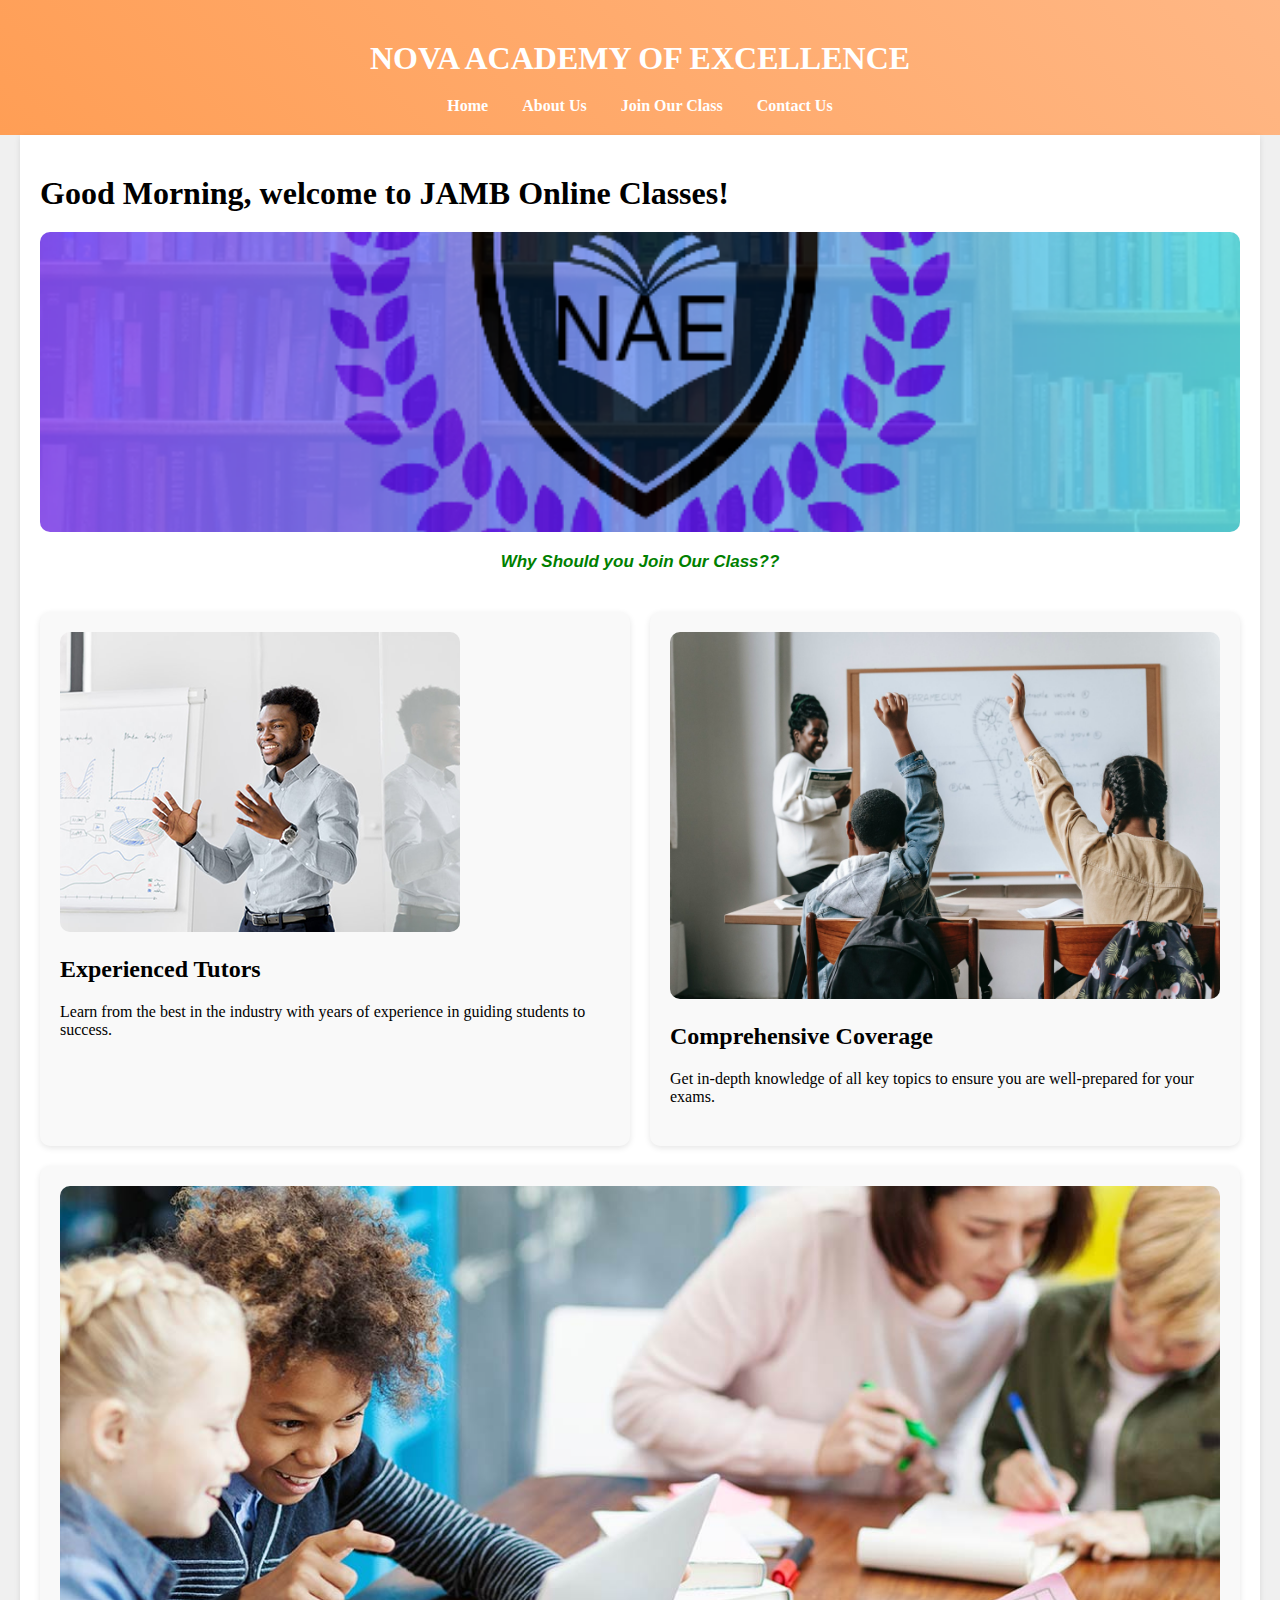
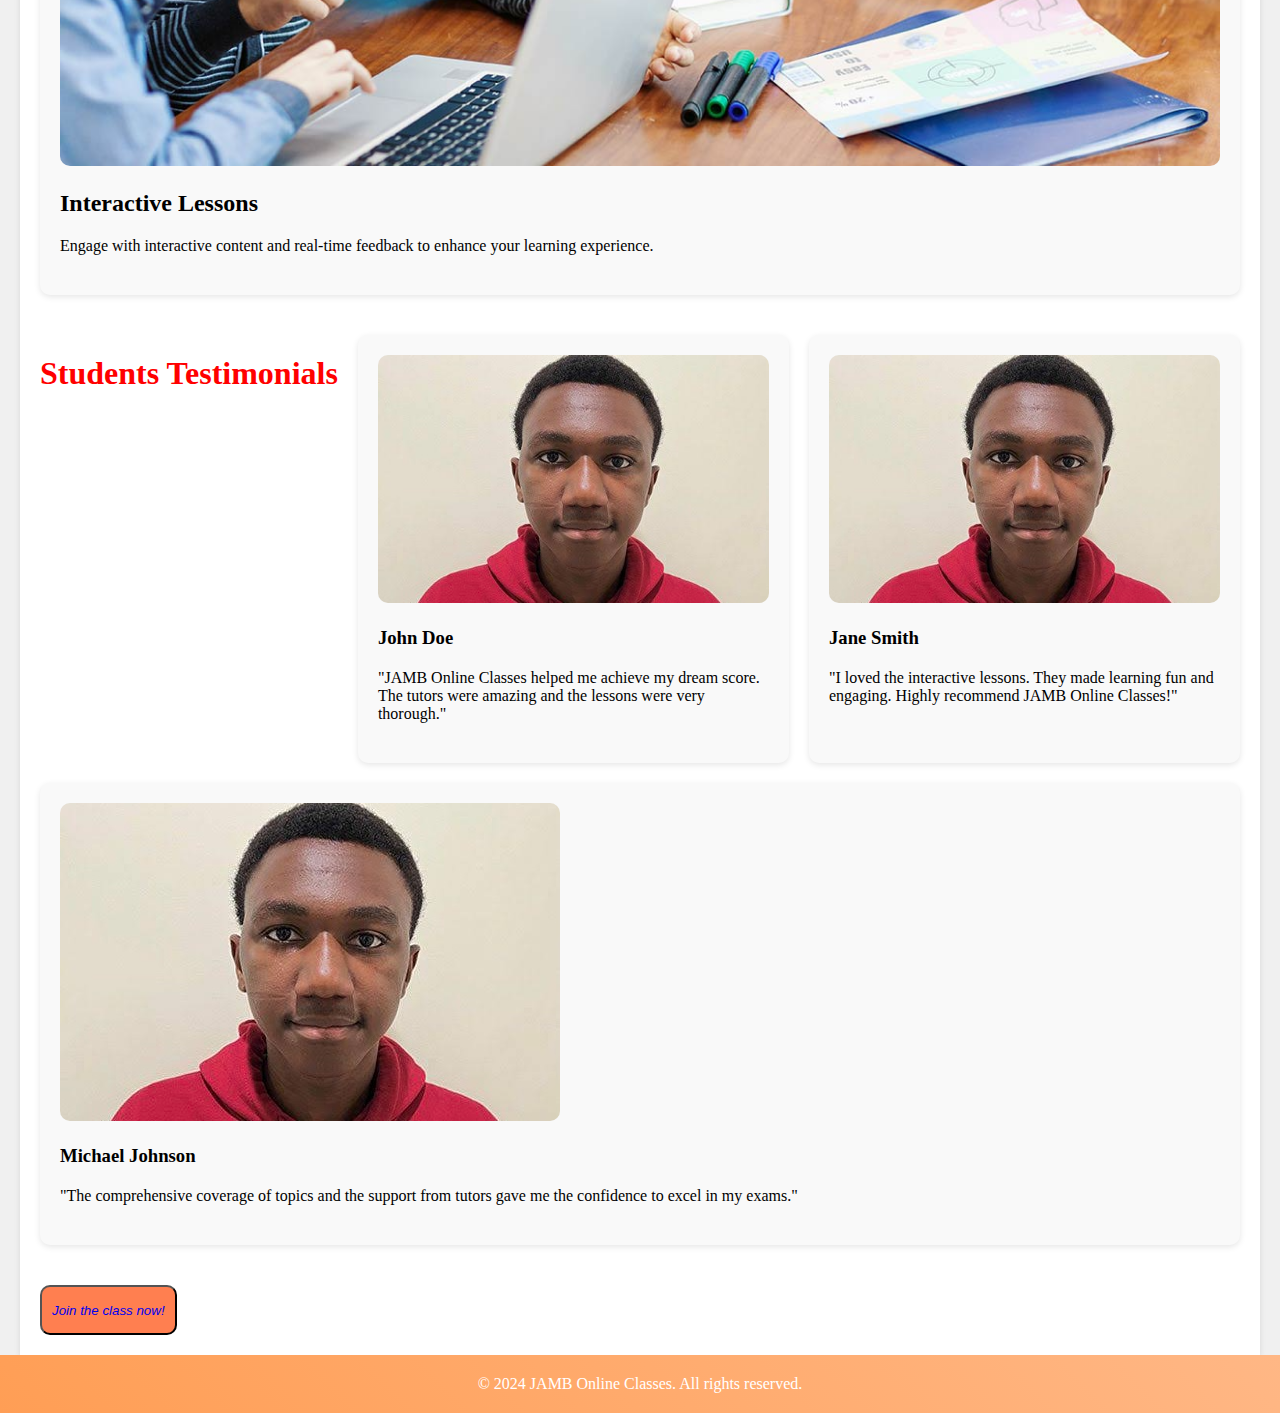
==== index.html @ ec89e591 "Update index.html" ====
<!DOCTYPE html>
<html lang="en">
<head>
    <meta charset="UTF-8">
    <meta name="viewport" content="width=device-width, initial-scale=1.0">
    <title>JAMB Online Classes - Home</title>
    <style>
        /* Base Styles */
        body {
            font-family: Cambria, Cochin, Georgia, Times, 'Times New Roman', serif;
            background-color: #f0f0f0;
            margin: 0;
            padding: 0;
        }
        header, footer {
            background: linear-gradient(45deg, #ff9e55, #ffb785);
            color: #fff;
            text-align: center;
            padding: 20px 0;
        }
        nav a {
            margin: 0 15px;
            color: #fff;
            text-decoration: none;
            font-weight: bold;
        }
        main {
            max-width: 1200px;
            margin: 0 auto;
            padding: 20px;
            background-color: #fff;
            box-shadow: 0 2px 6px rgba(0, 0, 0, 0.1);
        }
        h1, h2, h3, p {
            margin: 20px 0;
        }
        .banner {
            background: url('img.png') no-repeat center center/cover;
            height: 300px;
            border-radius: 10px;
        }
        .features, .testimonial {
            display: flex;
            flex-wrap: wrap;
            gap: 20px;
            margin: 40px 0;
        }
        .feature, .testimonial-item {
            flex: 1 1 calc(33% - 40px);
            background-color: #f9f9f9;
            padding: 20px;
            border-radius: 10px;
            box-shadow: 0 2px 6px rgba(0, 0, 0, 0.1);
        }
        .feature img, .testimonial-item img {
            max-width: 100%;
            border-radius: 10px;
        }
        footer p {
            margin: 0;
        }
        @media (max-width: 768px) {
            .features, .testimonial {
                flex-direction: column;
            }
            .feature, .testimonial-item {
                flex: 1 1 100%;
            }
        }
        .join{
 background-color: coral;
 padding : 10px ;
 height : 50px;
 border-radius : 10px ;
} 
     .join a{
 text-decoration: none;
 font-style: italic;
} 
.join:hover{
 background-color: green
} 
    </style>
</head>
<body>
    <header>
        <h1>NOVA ACADEMY OF EXCELLENCE</h1>
        <nav>
            <a href="index.html">Home</a>
            <a href="about-us.html">About Us</a>
            <a href="register.html">Join Our Class</a>
            <a href="Contact_us.html">Contact Us</a>
        </nav>
    </header>

    <main>
        <h1 id="greetingMessage"></h1>
        <section class="banner"></section>
        <h1 style="color: green; font-family: Arial; font-size: 17px; font-style: italic; text-align: center;">Why Should you Join Our Class??</h1> 
        <section class="features">
            <div class="feature">
                <img src="feature1.jpg" alt="Experienced Tutors">
                <h2>Experienced Tutors</h2>
                <p>Learn from the best in the industry with years of experience in guiding students to success.</p>
            </div>
            <div class="feature">
                <img src="feature2.jpg" alt="Comprehensive Coverage">
                <h2>Comprehensive Coverage</h2>
                <p>Get in-depth knowledge of all key topics to ensure you are well-prepared for your exams.</p>
            </div>
            <div class="feature">
                <img src="feature3.jpg" alt="Interactive Lessons">
                <h2>Interactive Lessons</h2>
                <p>Engage with interactive content and real-time feedback to enhance your learning experience.</p>
            </div>
        </section>

        <section class="testimonial">
            <h1 style="color: red; text-align: center;">Students Testimonials</h1>
            <div class="testimonial-item">
                <img src="student1.jpg" alt="Student Testimonial">
                <h3>John Doe</h3>
                <p>"JAMB Online Classes helped me achieve my dream score. The tutors were amazing and the lessons were very thorough."</p>
            </div>
            <div class="testimonial-item">
                <img src="student2.jpg" alt="Student Testimonial">
                <h3>Jane Smith</h3>
                <p>"I loved the interactive lessons. They made learning fun and engaging. Highly recommend JAMB Online Classes!"</p>
            </div>
            <div class="testimonial-item">
                <img src="student3.jpg" alt="Student Testimonial">
                <h3>Michael Johnson</h3>
                <p>"The comprehensive coverage of topics and the support from tutors gave me the confidence to excel in my exams."</p>
            </div>
        </section>
        <button class="join"><a href="register.html">Join the class now!</a></button>
    </main>

    <footer>
        <p>© 2024 JAMB Online Classes. All rights reserved.</p>
    </footer>

    <script>
        function updateGreeting() {
            const now = new Date();
            const hours = now.getHours();
            const greetingMessage = document.getElementById('greetingMessage');
            
            if (hours < 12) {
                greetingMessage.textContent = 'Good Morning, welcome to JAMB Online Classes!';
            } else if (hours < 18) {
                greetingMessage.textContent = 'Good Afternoon, welcome to JAMB Online Classes!';
            } else {
                greetingMessage.textContent = 'Good Evening, welcome to JAMB Online Classes!';
            }

            // Change color every 2.5 seconds
            const colors = ['red', 'blue', 'green', 'purple', 'orange', 'cyan', 'yellow'];
            let colorIndex = 0;
            setInterval(() => {
                greetingMessage.style.color = colors[colorIndex];
                colorIndex = (colorIndex + 1) % colors.length;
            }, 2500);
        }
        
        document.addEventListener('DOMContentLoaded', updateGreeting);
    </script>
</body>
</html>
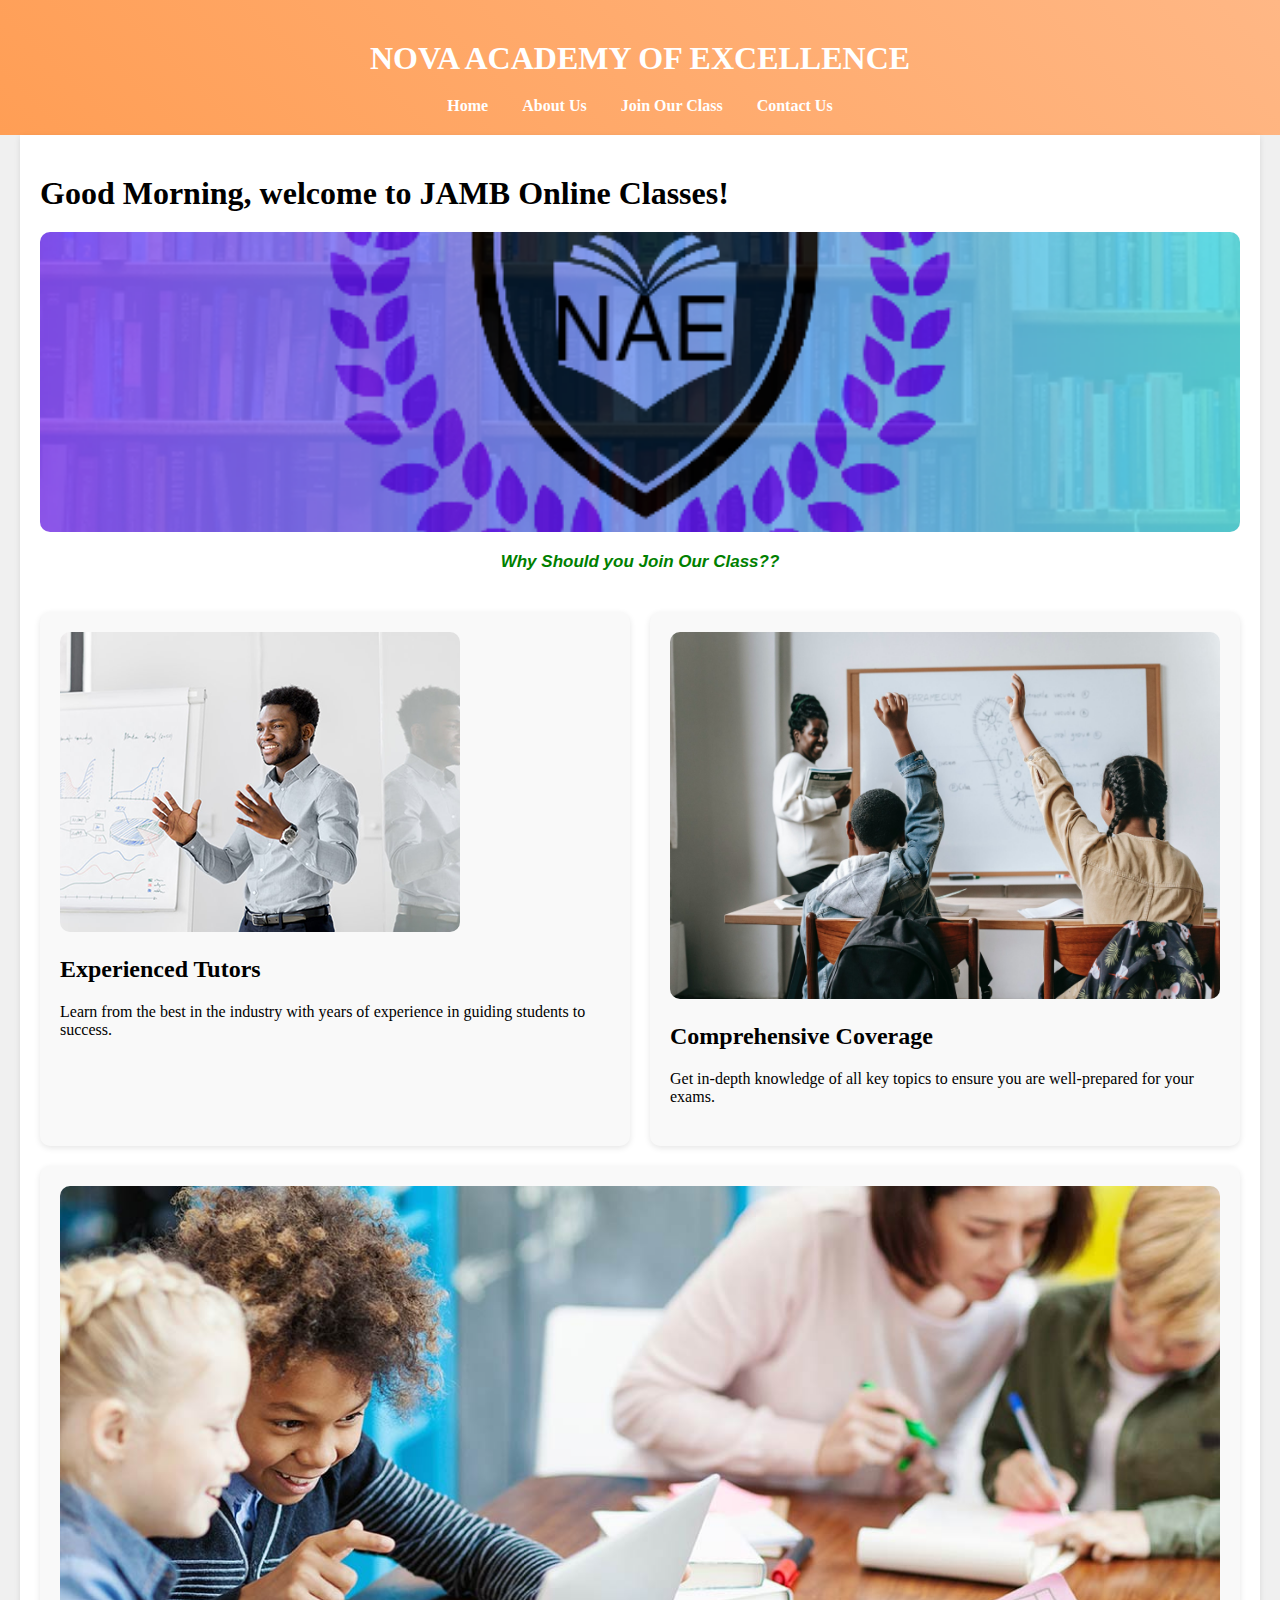
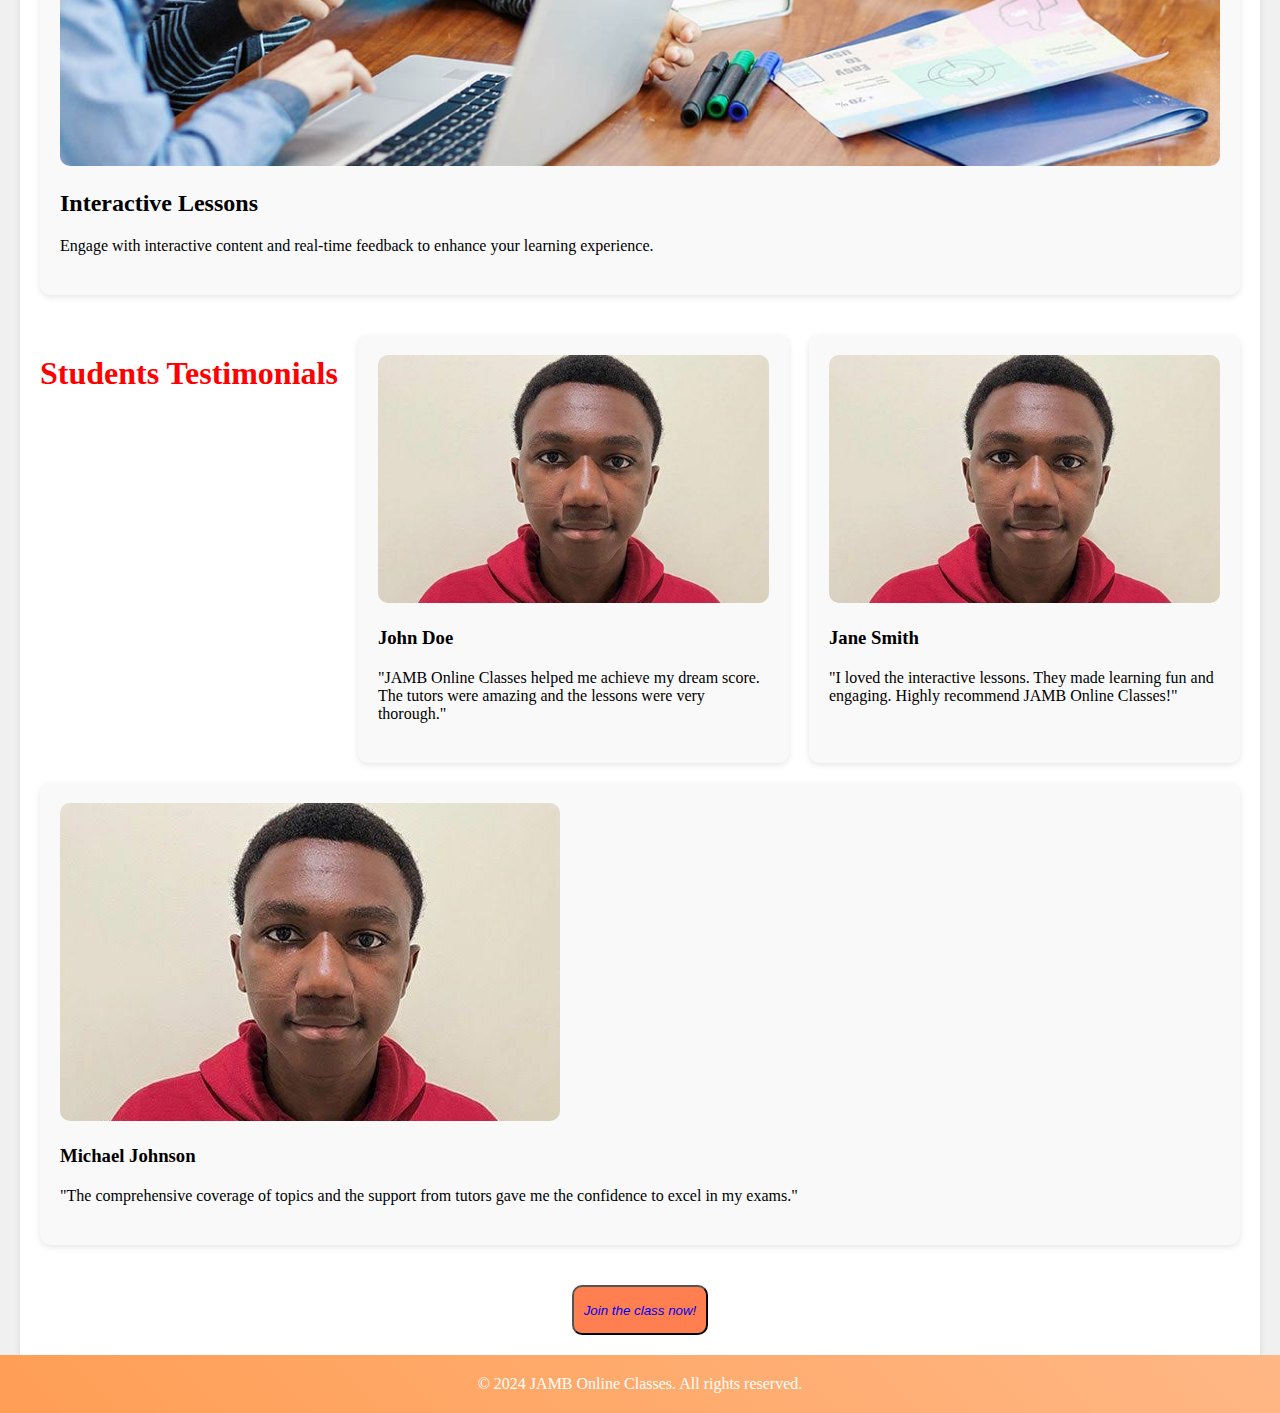
==== commit 9c639e2f: "Update index.html" ====
--- a/index.html
+++ b/index.html
@@ -67,6 +67,11 @@
                 flex: 1 1 100%;
             }
         }
+       .join-d{
+           display: flex;
+           justify-content: center ;
+           align-items: center;
+       }
         .join{
  background-color: coral;
  padding : 10px ;
@@ -77,7 +82,7 @@
  text-decoration: none;
  font-style: italic;
 } 
-.join:hover{
+     .join:hover{
  background-color: green
 } 
     </style>
@@ -133,7 +138,8 @@
                 <p>"The comprehensive coverage of topics and the support from tutors gave me the confidence to excel in my exams."</p>
             </div>
         </section>
-        <button class="join"><a href="register.html">Join the class now!</a></button>
+        <div class="join-d">
+        <button class="join"><a href="register.html">Join the class now!</a></button></div>
     </main>
 
     <footer>
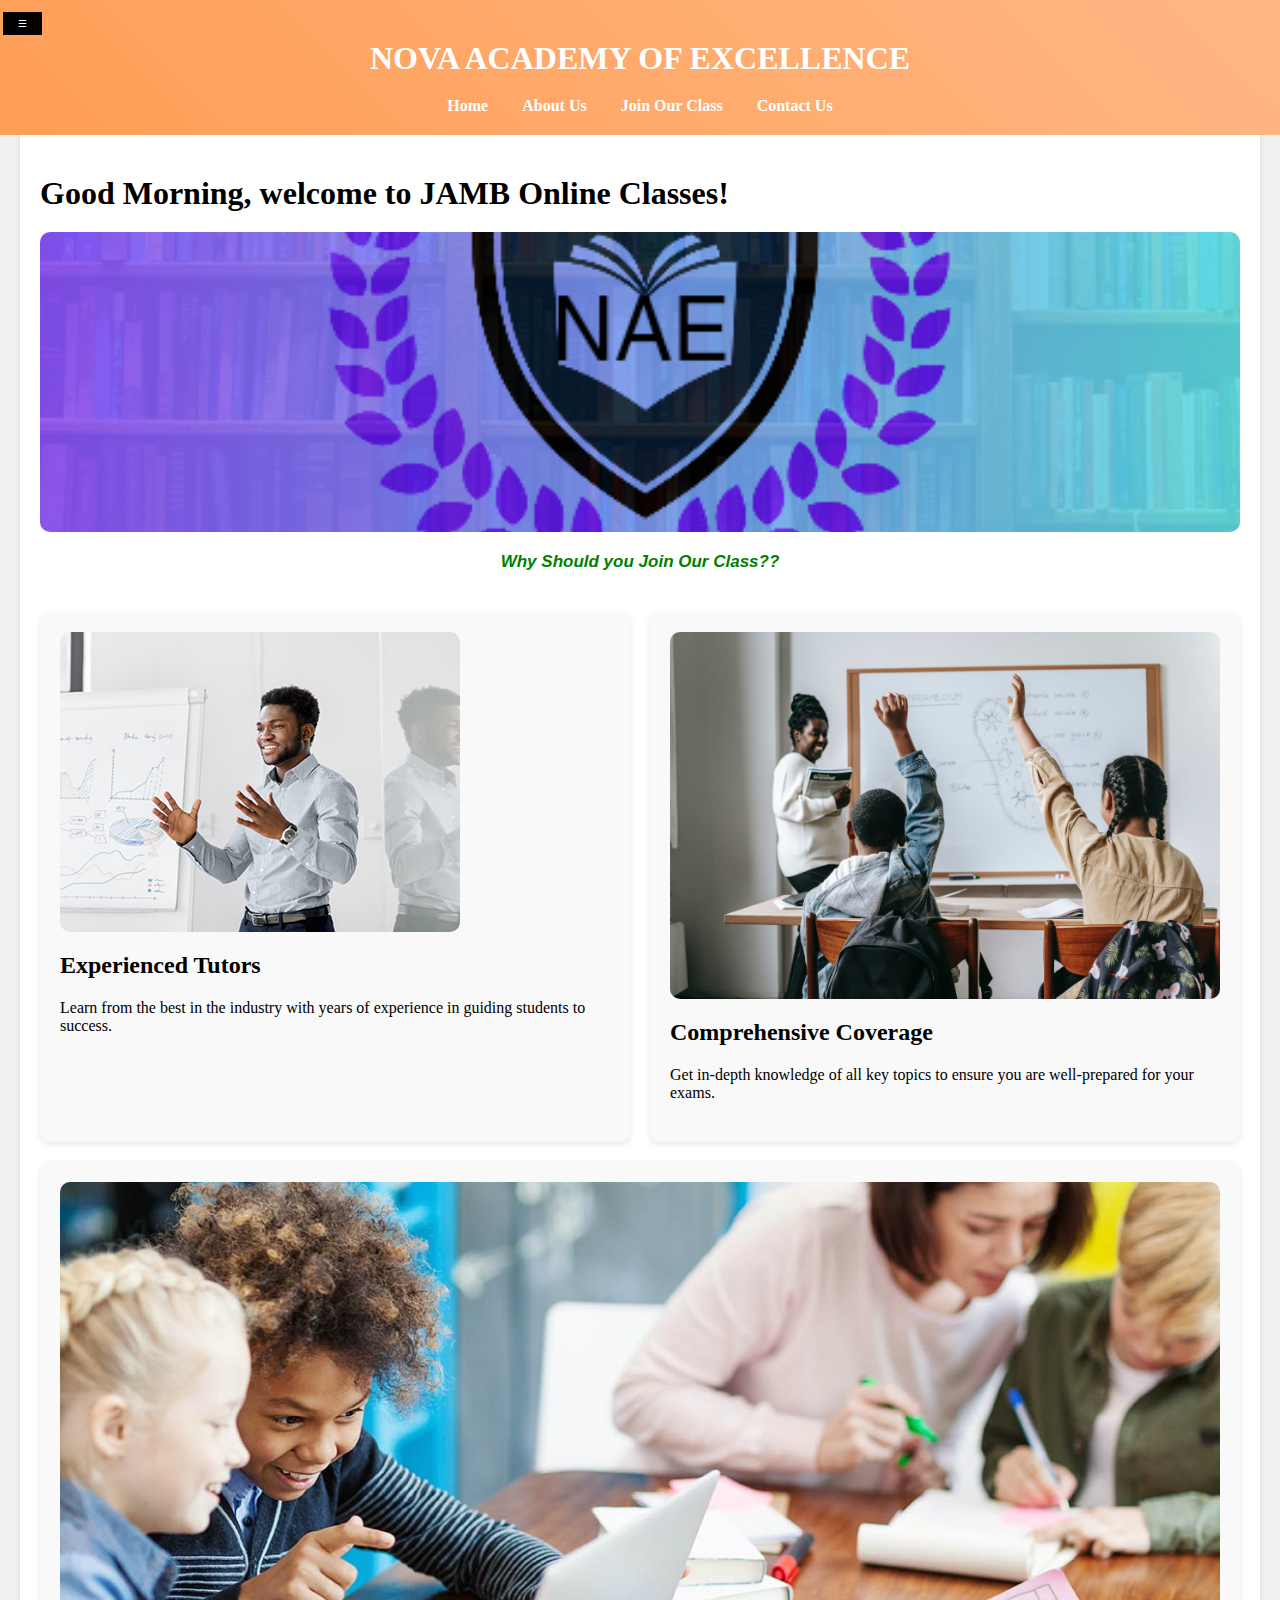
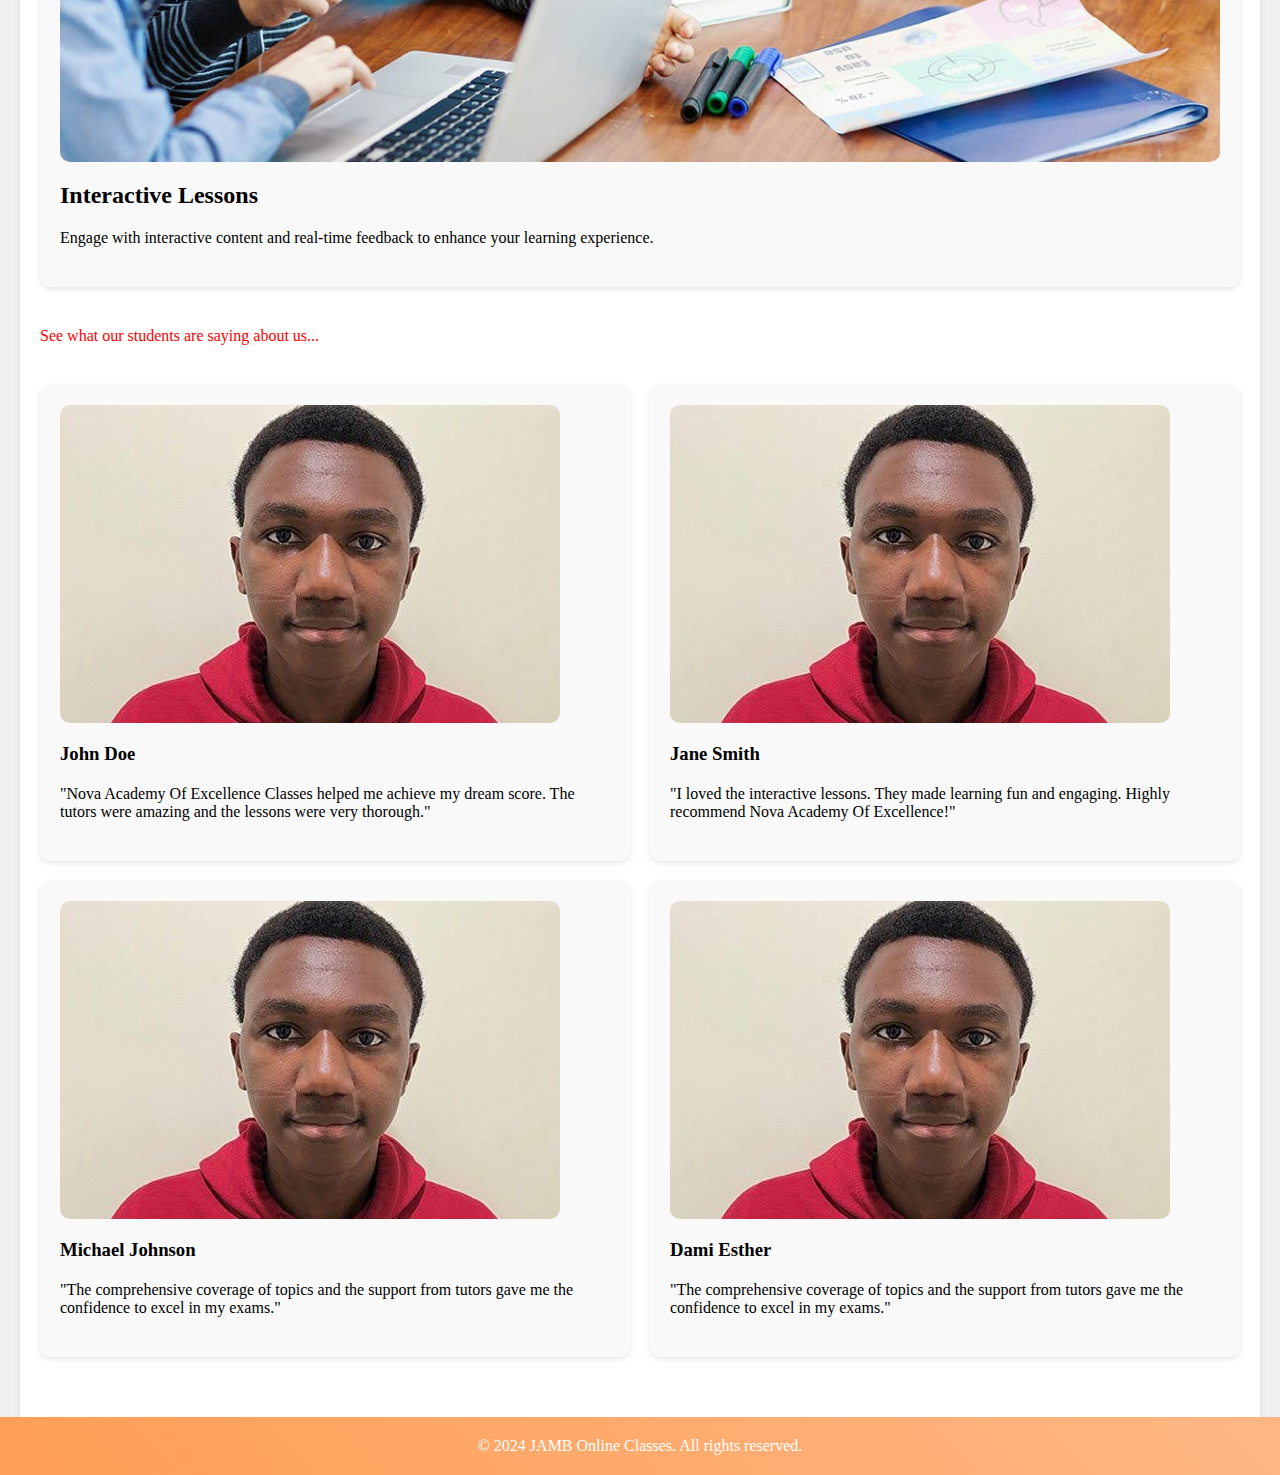
==== commit 7ad56ab9: "Update index.html" ====
--- a/index.html
+++ b/index.html
@@ -1,175 +1,261 @@
 <!DOCTYPE html>
 <html lang="en">
+
 <head>
-    <meta charset="UTF-8">
-    <meta name="viewport" content="width=device-width, initial-scale=1.0">
-    <title>JAMB Online Classes - Home</title>
-    <style>
-        /* Base Styles */
-        body {
-            font-family: Cambria, Cochin, Georgia, Times, 'Times New Roman', serif;
-            background-color: #f0f0f0;
-            margin: 0;
-            padding: 0;
-        }
-        header, footer {
-            background: linear-gradient(45deg, #ff9e55, #ffb785);
-            color: #fff;
-            text-align: center;
-            padding: 20px 0;
-        }
-        nav a {
-            margin: 0 15px;
-            color: #fff;
-            text-decoration: none;
-            font-weight: bold;
-        }
-        main {
-            max-width: 1200px;
-            margin: 0 auto;
-            padding: 20px;
-            background-color: #fff;
-            box-shadow: 0 2px 6px rgba(0, 0, 0, 0.1);
-        }
-        h1, h2, h3, p {
-            margin: 20px 0;
-        }
-        .banner {
-            background: url('img.png') no-repeat center center/cover;
-            height: 300px;
-            border-radius: 10px;
-        }
-        .features, .testimonial {
-            display: flex;
-            flex-wrap: wrap;
-            gap: 20px;
-            margin: 40px 0;
-        }
-        .feature, .testimonial-item {
-            flex: 1 1 calc(33% - 40px);
-            background-color: #f9f9f9;
-            padding: 20px;
-            border-radius: 10px;
-            box-shadow: 0 2px 6px rgba(0, 0, 0, 0.1);
-        }
-        .feature img, .testimonial-item img {
-            max-width: 100%;
-            border-radius: 10px;
-        }
-        footer p {
-            margin: 0;
-        }
-        @media (max-width: 768px) {
-            .features, .testimonial {
-                flex-direction: column;
-            }
-            .feature, .testimonial-item {
-                flex: 1 1 100%;
-            }
-        }
-       .join-d{
-           display: flex;
-           justify-content: center ;
-           align-items: center;
-       }
-        .join{
- background-color: coral;
- padding : 10px ;
- height : 50px;
- border-radius : 10px ;
-} 
-     .join a{
- text-decoration: none;
- font-style: italic;
-} 
-     .join:hover{
- background-color: green
-} 
-    </style>
+	<meta charset="UTF-8">
+	<meta name="viewport" content="width=device-width, initial-scale=1.0">
+	<title>JAMB Online Classes - Home</title>
+	<style>
+		/* Base Styles */
+		body {
+			font-family: Cambria, Cochin, Georgia, Times, 'Times New Roman', serif;
+			background-color: #f0f0f0;
+			margin: 0;
+			padding: 0;
+			overflow-x: hidden;
+			/* Prevent horizontal scroll */
+		}
+
+		header,
+		footer {
+			background: linear-gradient(45deg, #ff9e55, #ffb785);
+			color: #fff;
+			text-align: center;
+			padding: 20px 0;
+			position: relative;
+		}
+
+		nav a {
+			margin: 0 15px;
+			color: #fff;
+			text-decoration: none;
+			font-weight: bold;
+		}
+
+		main {
+			max-width: 1200px;
+			margin: 0 auto;
+			padding: 20px;
+			background-color: #fff;
+			box-shadow: 0 2px 6px rgba(0, 0, 0, 0.1);
+		}
+
+		h1,
+		h2,
+		h3,
+		p {
+			margin: 20px 0;
+		}
+
+		.banner {
+			background: url('img.png') no-repeat center center/cover;
+			height: 300px;
+			border-radius: 10px;
+		}
+
+		.features,
+		.testimonial {
+			display: flex;
+			flex-wrap: wrap;
+			gap: 20px;
+			margin: 40px 0;
+		}
+
+		.feature,
+		.testimonial-item {
+			flex: 1 1 calc(33% - 40px);
+			background-color: #f9f9f9;
+			padding: 20px;
+			border-radius: 10px;
+			box-shadow: 0 2px 6px rgba(0, 0, 0, 0.1);
+		}
+
+		.feature img,
+		.testimonial-item img {
+			max-width: 100%;
+			border-radius: 10px;
+			display: block;
+		}
+
+		footer p {
+			margin: 0;
+		}
+
+		@media (max-width: 768px) {
+
+			.features,
+			.testimonial {
+				flex-direction: column;
+			}
+
+			.feature,
+			.testimonial-item {
+				flex: 1 1 100%;
+			}
+		}
+
+		/* Sidebar Styles */
+		.sidebar {
+			height: 100%;
+			width: 250px;
+			position: fixed;
+			top: 0;
+			left: -250px;
+			background: linear-gradient(green, blue);
+			/* Changed to a vibrant color */
+			overflow-x: hidden;
+			transition: 0.5s;
+			padding-top: 60px;
+		}
+
+		.sidebar a {
+			padding: 10px 15px;
+			text-decoration: none;
+			font-size: 18px;
+			color: #fff;
+			display: block;
+			transition: 0.3s;
+		}
+
+		.sidebar a:active {
+			background-color: #32a852;
+			/* Green color on hover */
+		}
+
+		.sidebar .closebtn {
+			position: absolute;
+			top: 0;
+			right: 25px;
+			font-size: 36px;
+		}
+
+		.openbtn {
+			font-size: 10px;
+			cursor: pointer;
+			background-color: #000000;
+			color: white;
+			padding: 6px 15px;
+			border: none;
+			position: absolute;
+			left: 3px;
+			top: 12.0px;
+		}
+
+		.openbtn:hover {
+			background-color: #444;
+		}
+		.student-testimonials{
+			font-family: Georgia, 'Times New Roman', Times, serif;
+			color: red;
+		}
+	</style>
 </head>
+
 <body>
-    <header>
-        <h1>NOVA ACADEMY OF EXCELLENCE</h1>
-        <nav>
-            <a href="index.html">Home</a>
-            <a href="about-us.html">About Us</a>
-            <a href="register.html">Join Our Class</a>
-            <a href="Contact_us.html">Contact Us</a>
-        </nav>
-    </header>
-
-    <main>
-        <h1 id="greetingMessage"></h1>
-        <section class="banner"></section>
-        <h1 style="color: green; font-family: Arial; font-size: 17px; font-style: italic; text-align: center;">Why Should you Join Our Class??</h1> 
-        <section class="features">
-            <div class="feature">
-                <img src="feature1.jpg" alt="Experienced Tutors">
-                <h2>Experienced Tutors</h2>
-                <p>Learn from the best in the industry with years of experience in guiding students to success.</p>
-            </div>
-            <div class="feature">
-                <img src="feature2.jpg" alt="Comprehensive Coverage">
-                <h2>Comprehensive Coverage</h2>
-                <p>Get in-depth knowledge of all key topics to ensure you are well-prepared for your exams.</p>
-            </div>
-            <div class="feature">
-                <img src="feature3.jpg" alt="Interactive Lessons">
-                <h2>Interactive Lessons</h2>
-                <p>Engage with interactive content and real-time feedback to enhance your learning experience.</p>
-            </div>
-        </section>
-
-        <section class="testimonial">
-            <h1 style="color: red; text-align: center;">Students Testimonials</h1>
-            <div class="testimonial-item">
-                <img src="student1.jpg" alt="Student Testimonial">
-                <h3>John Doe</h3>
-                <p>"JAMB Online Classes helped me achieve my dream score. The tutors were amazing and the lessons were very thorough."</p>
-            </div>
-            <div class="testimonial-item">
-                <img src="student2.jpg" alt="Student Testimonial">
-                <h3>Jane Smith</h3>
-                <p>"I loved the interactive lessons. They made learning fun and engaging. Highly recommend JAMB Online Classes!"</p>
-            </div>
-            <div class="testimonial-item">
-                <img src="student3.jpg" alt="Student Testimonial">
-                <h3>Michael Johnson</h3>
-                <p>"The comprehensive coverage of topics and the support from tutors gave me the confidence to excel in my exams."</p>
-            </div>
-        </section>
-        <div class="join-d">
-        <button class="join"><a href="register.html">Join the class now!</a></button></div>
-    </main>
-
-    <footer>
-        <p>© 2024 JAMB Online Classes. All rights reserved.</p>
-    </footer>
-
-    <script>
-        function updateGreeting() {
-            const now = new Date();
-            const hours = now.getHours();
-            const greetingMessage = document.getElementById('greetingMessage');
-            
-            if (hours < 12) {
-                greetingMessage.textContent = 'Good Morning, welcome to JAMB Online Classes!';
-            } else if (hours < 18) {
-                greetingMessage.textContent = 'Good Afternoon, welcome to JAMB Online Classes!';
-            } else {
-                greetingMessage.textContent = 'Good Evening, welcome to JAMB Online Classes!';
-            }
-
-            // Change color every 2.5 seconds
-            const colors = ['red', 'blue', 'green', 'purple', 'orange', 'cyan', 'yellow'];
-            let colorIndex = 0;
-            setInterval(() => {
-                greetingMessage.style.color = colors[colorIndex];
-                colorIndex = (colorIndex + 1) % colors.length;
-            }, 2500);
-        }
-        
-        document.addEventListener('DOMContentLoaded', updateGreeting);
-    </script>
+	<header>
+		<div class="openbtn" onclick="openNav()">☰</div>
+		<h1>NOVA ACADEMY OF EXCELLENCE</h1>
+		<nav>
+			<a href="index.html">Home</a>
+			<a href="about-us.html">About Us</a>
+			<a href="register.html">Join Our Class</a>
+			<a href="Contact_us.html">Contact Us</a>
+		</nav>
+	</header>
+
+	<div id="mySidebar" class="sidebar">
+		<a href="javascript:void(0)" class="closebtn" onclick="closeNav()">×</a>
+		<a href="index.html">Home</a>
+		<a href="about-us.html">About Us</a>
+		<a href="register.html">Join Our Class</a>
+		<a href="Contact_us.html">Contact Us</a>
+	</div>
+
+	<main>
+		<h1 id="greetingMessage"></h1>
+		<section class="banner"></section>
+		<h1 style="color: green; font-family: Arial; font-size: 17px; font-style: italic; text-align: center;">Why Should you Join Our Class??</h1>
+		<section class="features">
+			<div class="feature">
+				<img src="feature1.jpg" alt="Experienced Tutors">
+				<h2>Experienced Tutors</h2>
+				<p>Learn from the best in the industry with years of experience in guiding students to success.</p>
+			</div>
+			<div class="feature">
+				<img src="feature2.jpg" alt="Comprehensive Coverage">
+				<h2>Comprehensive Coverage</h2>
+				<p>Get in-depth knowledge of all key topics to ensure you are well-prepared for your exams.</p>
+			</div>
+			<div class="feature">
+				<img src="feature3.jpg" alt="Interactive Lessons">
+				<h2>Interactive Lessons</h2>
+				<p>Engage with interactive content and real-time feedback to enhance your learning experience.</p>
+			</div>
+		</section>
+						<div class="student-testimonials">
+							<p>See what our students are saying about us...</p>
+						</div>
+		<section class="testimonial">
+			<div class="testimonial-item">
+				<img src="student1.jpg" alt="Student Testimonial">
+				<h3>John Doe</h3>
+				<p>"Nova Academy Of Excellence Classes helped me achieve my dream score. The tutors were amazing and the lessons were very thorough."</p>
+			</div>
+			<div class="testimonial-item">
+				<img src="student2.jpg" alt="Student Testimonial">
+				<h3>Jane Smith</h3>
+				<p>"I loved the interactive lessons. They made learning fun and engaging. Highly recommend Nova Academy Of Excellence!"</p>
+			</div>
+			<div class="testimonial-item">
+				<img src="student3.jpg" alt="Student Testimonial">
+				<h3>Michael Johnson</h3>
+				<p>"The comprehensive coverage of topics and the support from tutors gave me the confidence to excel in my exams."</p>
+			</div>
+						<div class="testimonial-item">
+				<img src="student3.jpg" alt="Student Testimonial">
+				<h3>Dami Esther</h3>
+				<p>"The comprehensive coverage of topics and the support from tutors gave me the confidence to excel in my exams."</p>
+			</div>
+		</section>
+	</main>
+
+	<footer>
+		<p>© 2024 JAMB Online Classes. All rights reserved.</p>
+	</footer>
+
+	<script>
+		function openNav() {
+			document.getElementById("mySidebar").style.left = "0";
+		}
+
+		function closeNav() {
+			document.getElementById("mySidebar").style.left = "-250px";
+		}
+
+		function updateGreeting() {
+			const now = new Date();
+			const hours = now.getHours();
+			const greetingMessage = document.getElementById('greetingMessage');
+
+			if (hours < 12) {
+				greetingMessage.textContent = 'Good Morning, welcome to JAMB Online Classes!';
+			} else if (hours < 18) {
+				greetingMessage.textContent = 'Good Afternoon, welcome to JAMB Online Classes!';
+			} else {
+				greetingMessage.textContent = 'Good Evening, welcome to JAMB Online Classes!';
+			}
+
+			// Change color every 4 seconds
+			const colors = ['red', 'blue', 'green', 'purple', 'orange', 'cyan'];
+			let colorIndex = 0;
+			setInterval(() => {
+				greetingMessage.style.color = colors[colorIndex];
+				colorIndex = (colorIndex + 1) % colors.length;
+			}, 2500);
+		}
+
+		document.addEventListener('DOMContentLoaded', updateGreeting);
+	</script>
 </body>
-</html>
+
+                    </html>
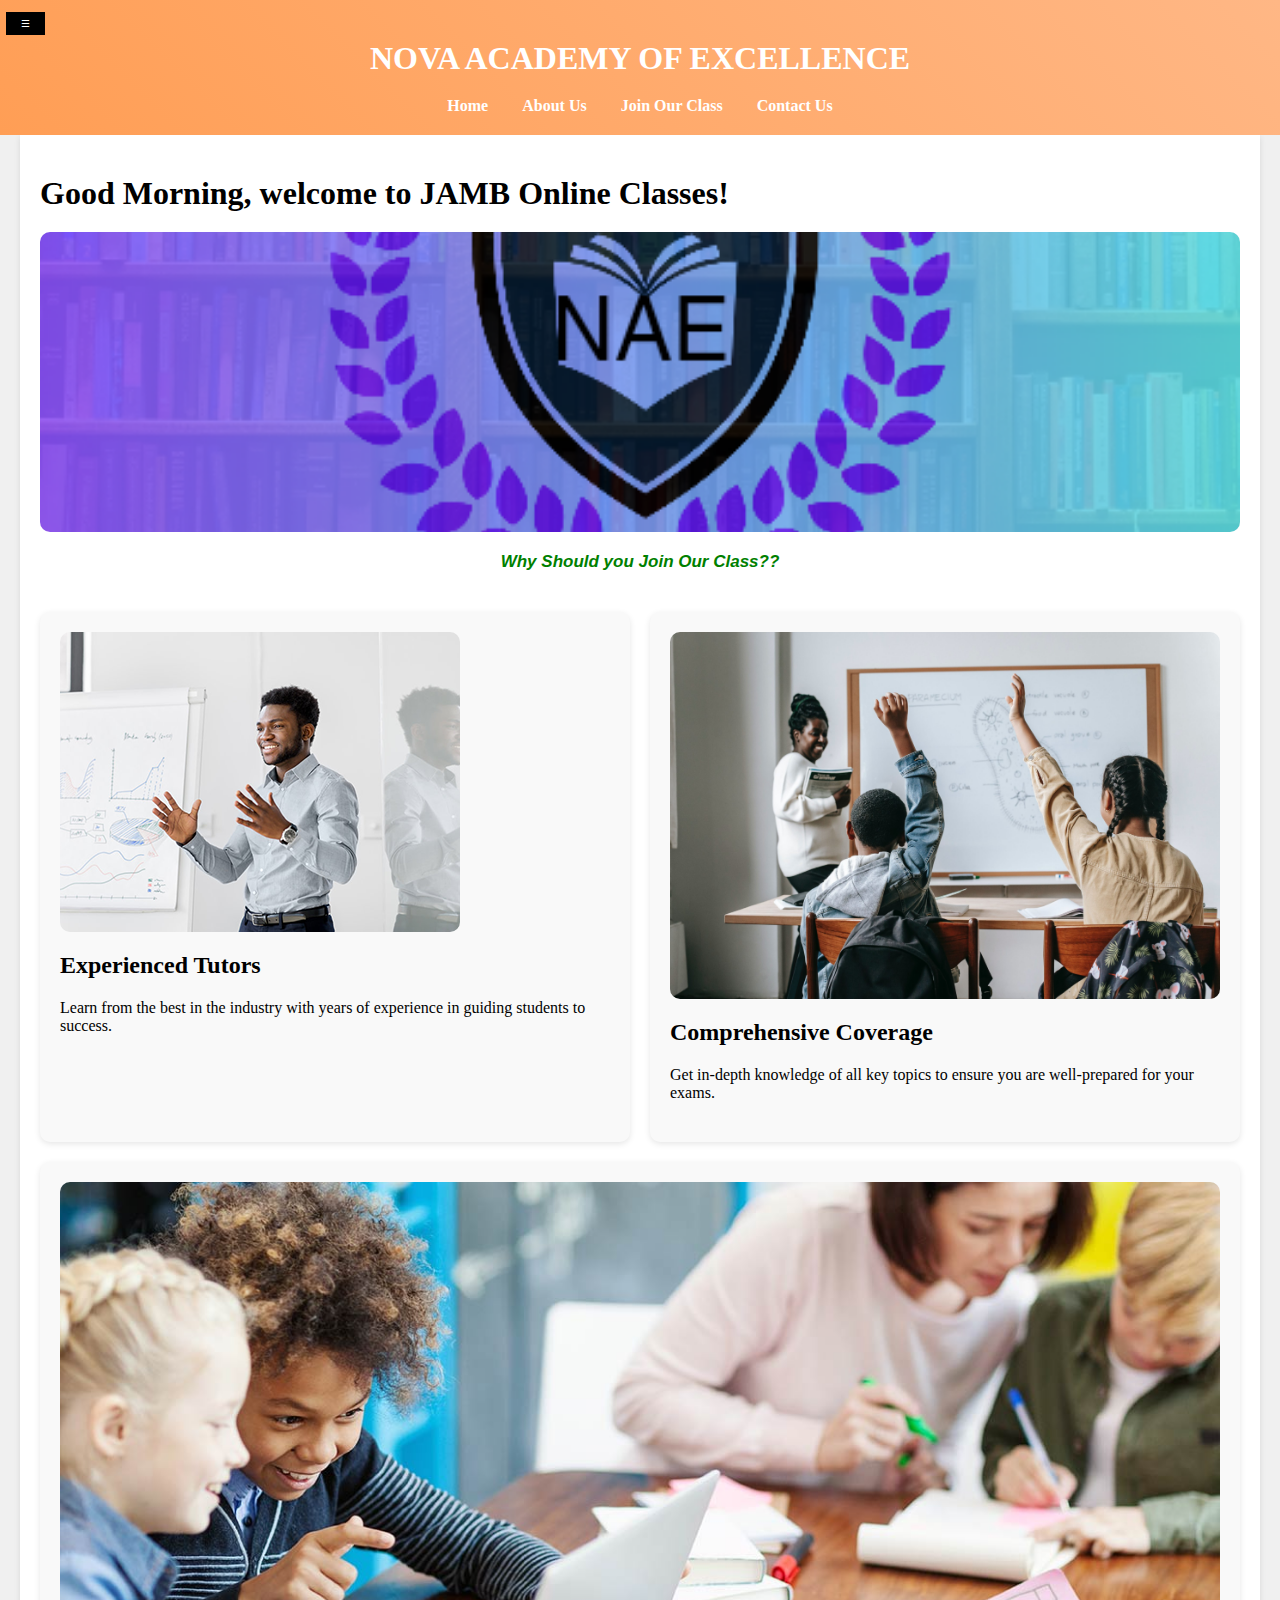
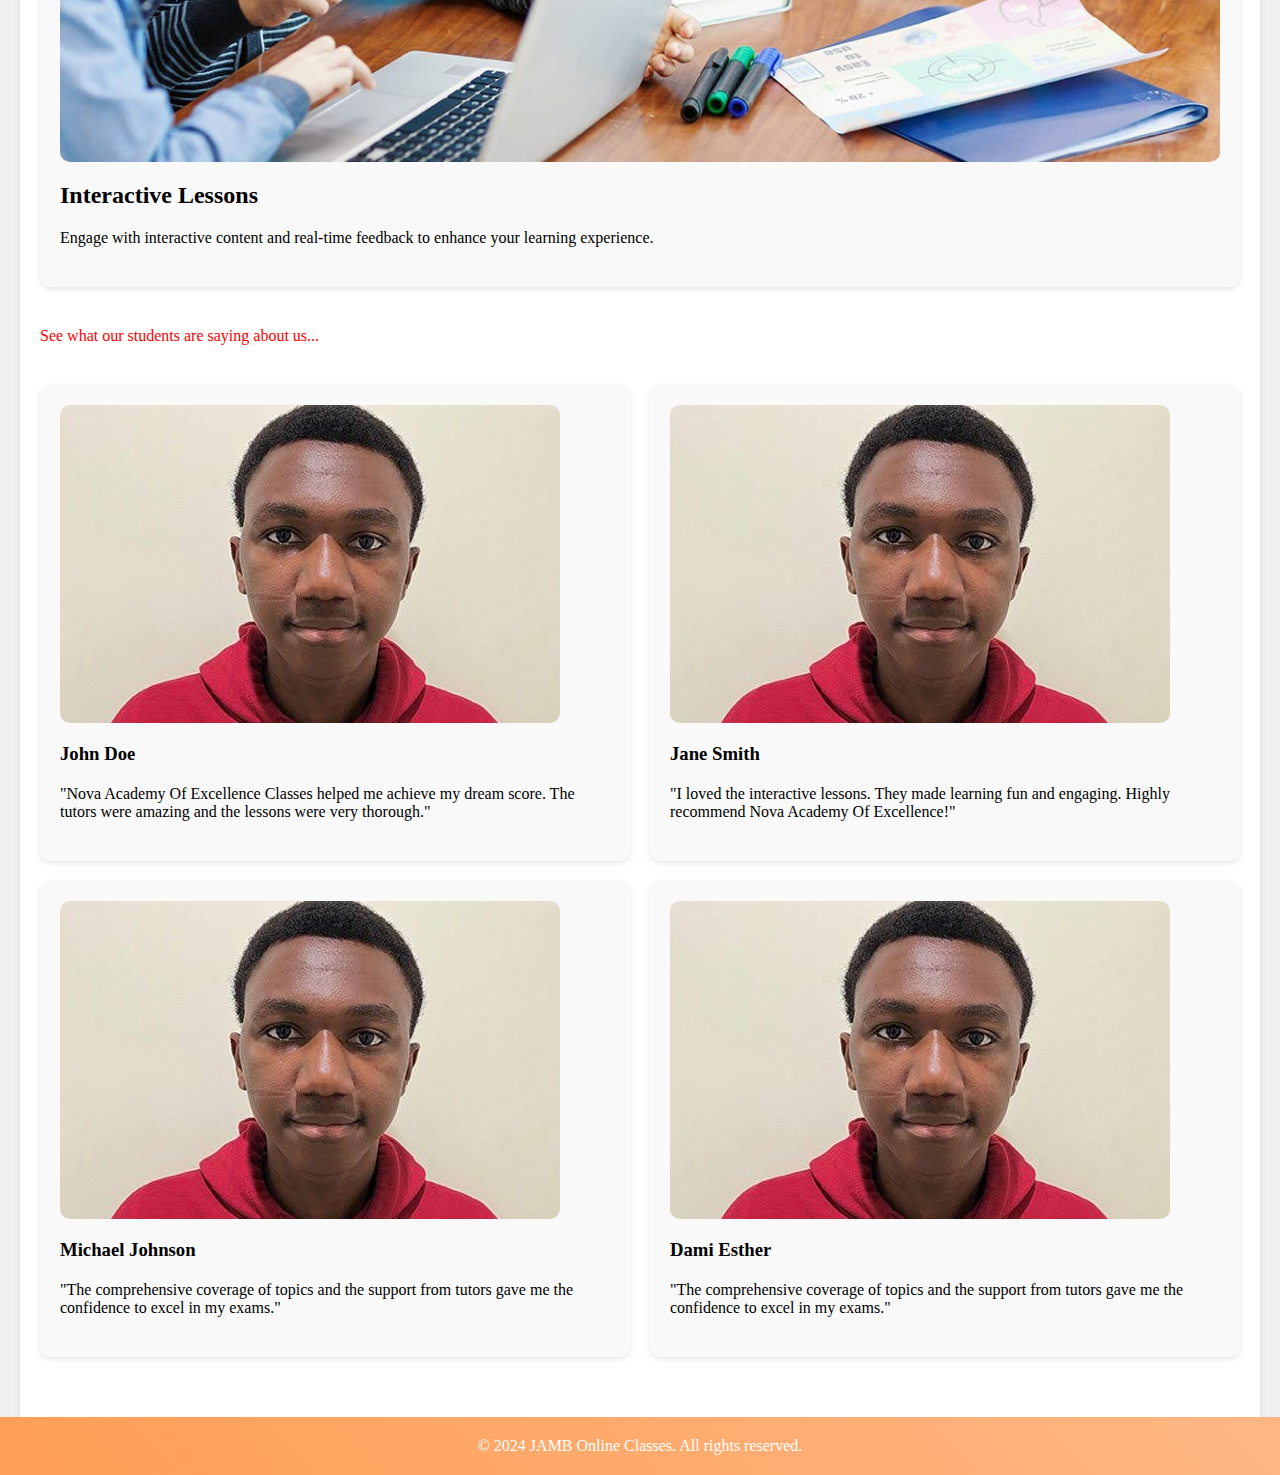
==== commit f6ba9d42: "Update index.html" ====
--- a/index.html
+++ b/index.html
@@ -117,7 +117,7 @@
 			transition: 0.3s;
 		}
 
-		.sidebar a:active {
+		.sidebar a:hover {
 			background-color: #32a852;
 			/* Green color on hover */
 		}
@@ -137,7 +137,7 @@
 			padding: 6px 15px;
 			border: none;
 			position: absolute;
-			left: 3px;
+			left: 6px;
 			top: 12.0px;
 		}
 
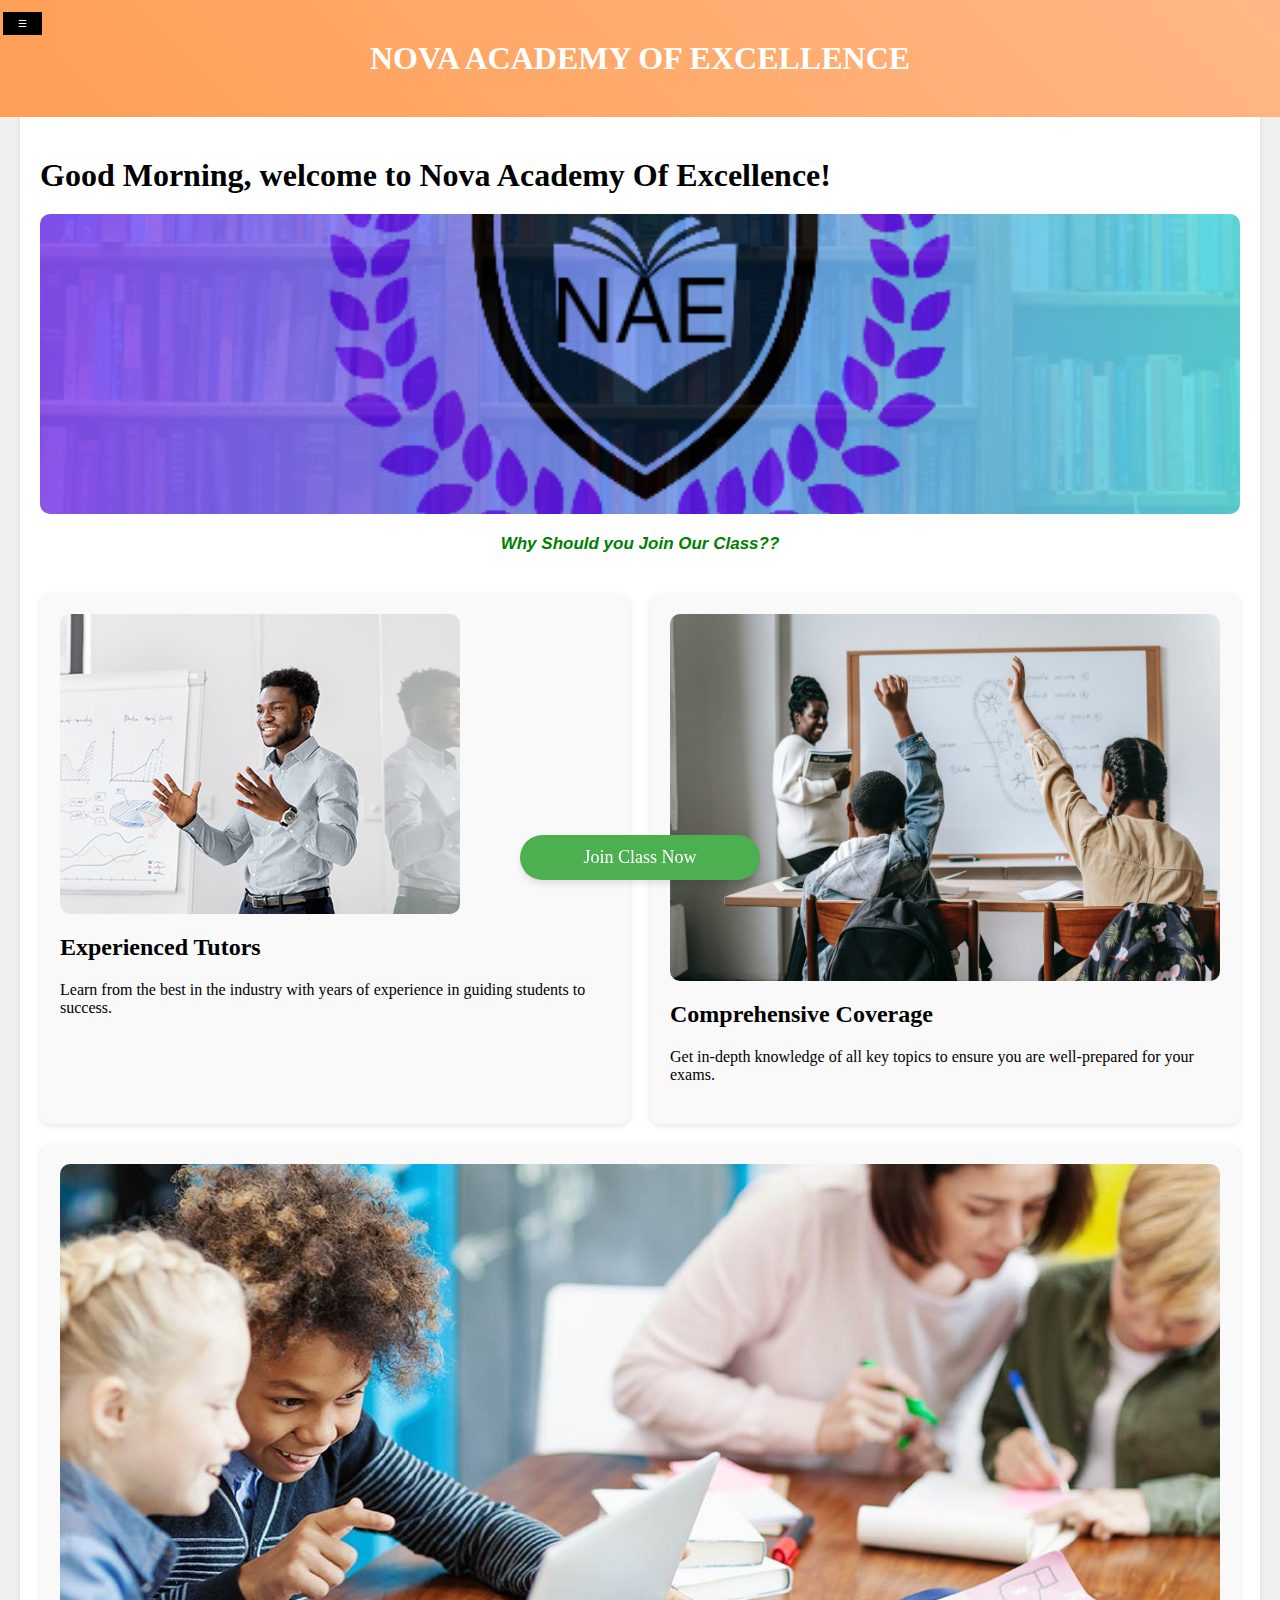
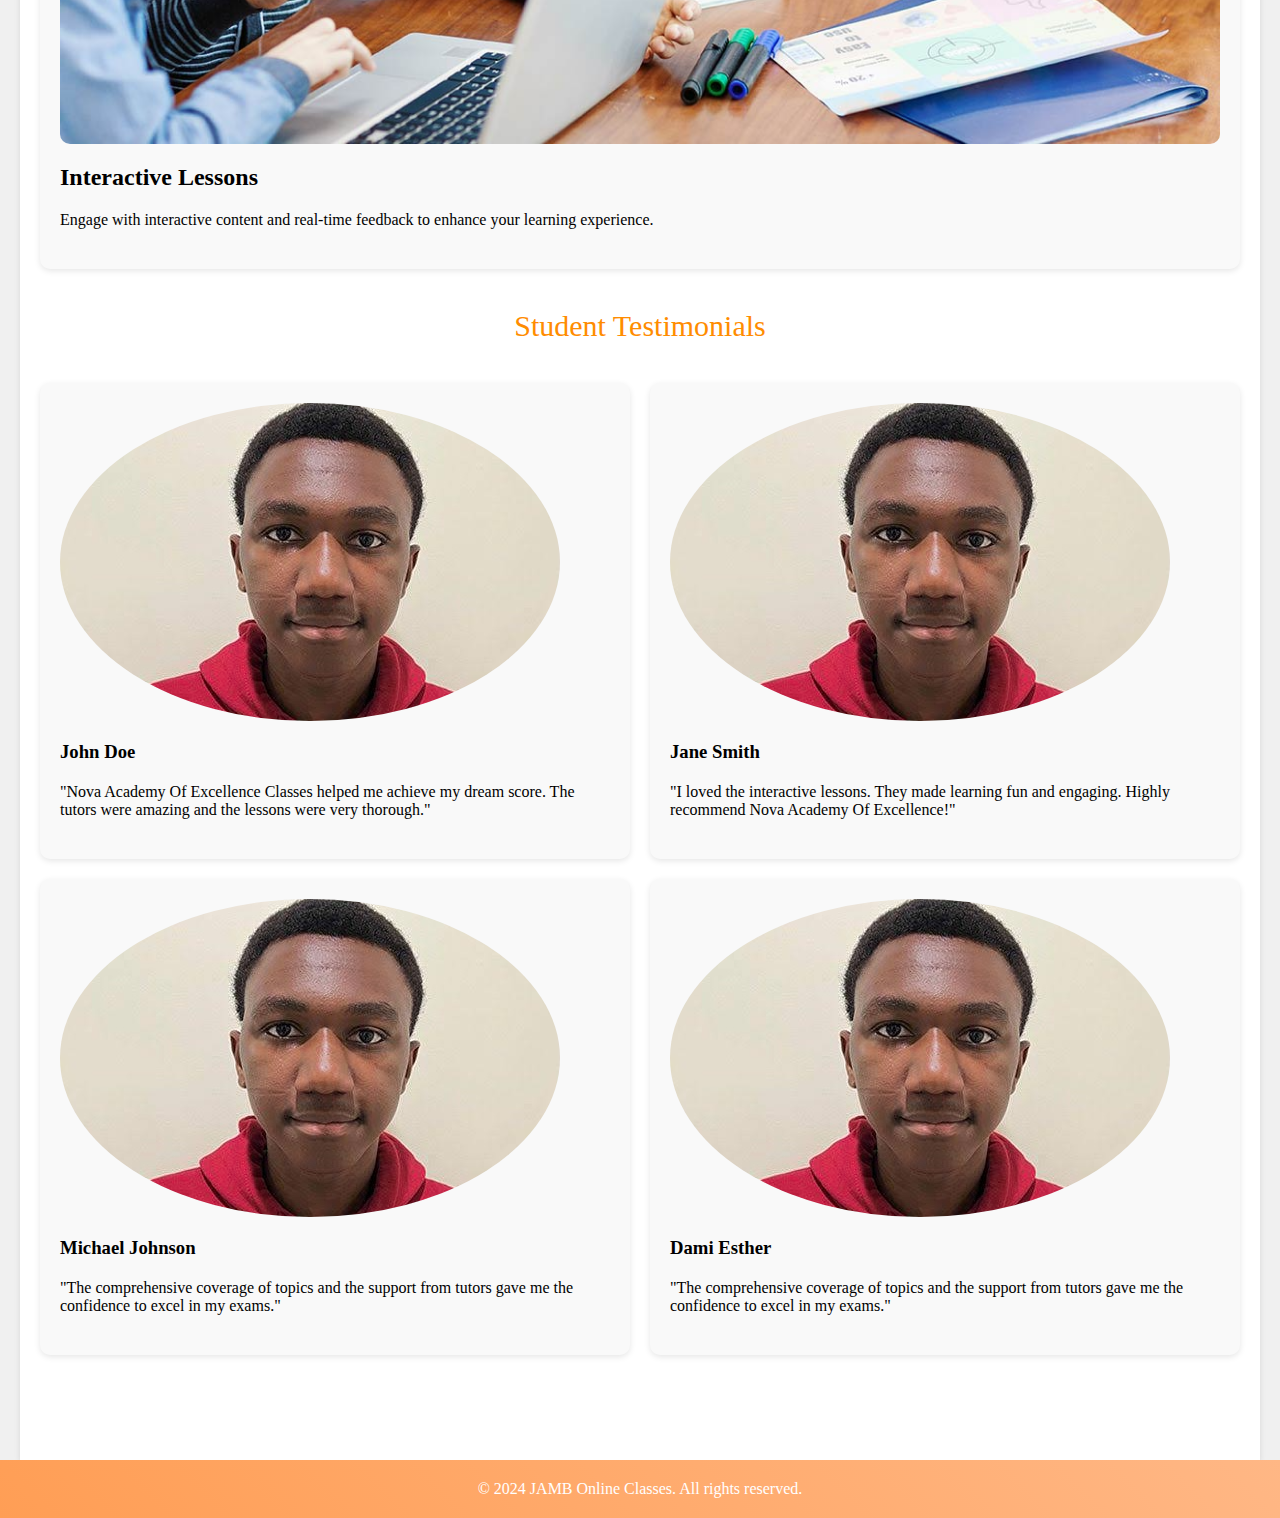
==== commit 9209fa4d: "Update index.html" ====
--- a/index.html
+++ b/index.html
@@ -76,6 +76,11 @@
 			border-radius: 10px;
 			display: block;
 		}
+		.testimonial-item img {
+			max-width: 100%;
+			border-radius: 50%;
+			margin-bottom: 10px;
+		}
 
 		footer p {
 			margin: 0;
@@ -93,6 +98,34 @@
 				flex: 1 1 100%;
 			}
 		}
+		/* Button Styles */
+.join-button {
+    display: block;
+    width: 200px;
+    padding: 12px 20px;
+    background-color: #4CAF50; /* Green background */
+    color: white;
+    text-align: center;
+    text-decoration: none;
+    font-size: 18px;
+    border-radius: 30px;
+    position: sticky ;
+    bottom: 20px;
+    left: calc(50% - 120px); /* Center horizontally */
+    z-index: 1000; /* Ensure it's above other content */
+    box-shadow: 0 4px 6px rgba(0, 0, 0, 0.1);
+    transition: transform 0.3s ease-in-out;
+    animation: animate 1s infinite linear ;
+}
+ @keyframes animate{
+ 	50%{transform: scale(0.96);
+ 	}
+ } 
+
+.join-button:hover {
+    background-color: #45a049; /* Darker green on hover */
+    transform: translateY(-5px); /* Move up slightly on hover */
+}
 
 		/* Sidebar Styles */
 		.sidebar {
@@ -117,7 +150,7 @@
 			transition: 0.3s;
 		}
 
-		.sidebar a:hover {
+		.sidebar a:active {
 			background-color: #32a852;
 			/* Green color on hover */
 		}
@@ -137,7 +170,7 @@
 			padding: 6px 15px;
 			border: none;
 			position: absolute;
-			left: 6px;
+			left: 3px;
 			top: 12.0px;
 		}
 
@@ -146,7 +179,9 @@
 		}
 		.student-testimonials{
 			font-family: Georgia, 'Times New Roman', Times, serif;
-			color: red;
+			color: darkorange;
+			text-align: center ;
+			font-size: 30px ;
 		}
 	</style>
 </head>
@@ -155,12 +190,7 @@
 	<header>
 		<div class="openbtn" onclick="openNav()">☰</div>
 		<h1>NOVA ACADEMY OF EXCELLENCE</h1>
-		<nav>
-			<a href="index.html">Home</a>
-			<a href="about-us.html">About Us</a>
-			<a href="register.html">Join Our Class</a>
-			<a href="Contact_us.html">Contact Us</a>
-		</nav>
+
 	</header>
 
 	<div id="mySidebar" class="sidebar">
@@ -193,7 +223,7 @@
 			</div>
 		</section>
 						<div class="student-testimonials">
-							<p>See what our students are saying about us...</p>
+							<p>Student Testimonials</p>
 						</div>
 		<section class="testimonial">
 			<div class="testimonial-item">
@@ -217,6 +247,8 @@
 				<p>"The comprehensive coverage of topics and the support from tutors gave me the confidence to excel in my exams."</p>
 			</div>
 		</section>
+		<!-- Jiggling Button -->
+        <a href="register.html" class="join-button">Join Class Now</a>
 	</main>
 
 	<footer>
@@ -238,11 +270,11 @@
 			const greetingMessage = document.getElementById('greetingMessage');
 
 			if (hours < 12) {
-				greetingMessage.textContent = 'Good Morning, welcome to JAMB Online Classes!';
+				greetingMessage.textContent = 'Good Morning, welcome to Nova Academy Of Excellence!';
 			} else if (hours < 18) {
-				greetingMessage.textContent = 'Good Afternoon, welcome to JAMB Online Classes!';
+				greetingMessage.textContent = 'Good Afternoon, welcome to Nova Academy Of Excellence!';
 			} else {
-				greetingMessage.textContent = 'Good Evening, welcome to JAMB Online Classes!';
+				greetingMessage.textContent = 'Good Evening, welcome to Nova Academy Of Excellence!';
 			}
 
 			// Change color every 4 seconds
@@ -258,4 +290,4 @@
 	</script>
 </body>
 
-                    </html>
+</html>
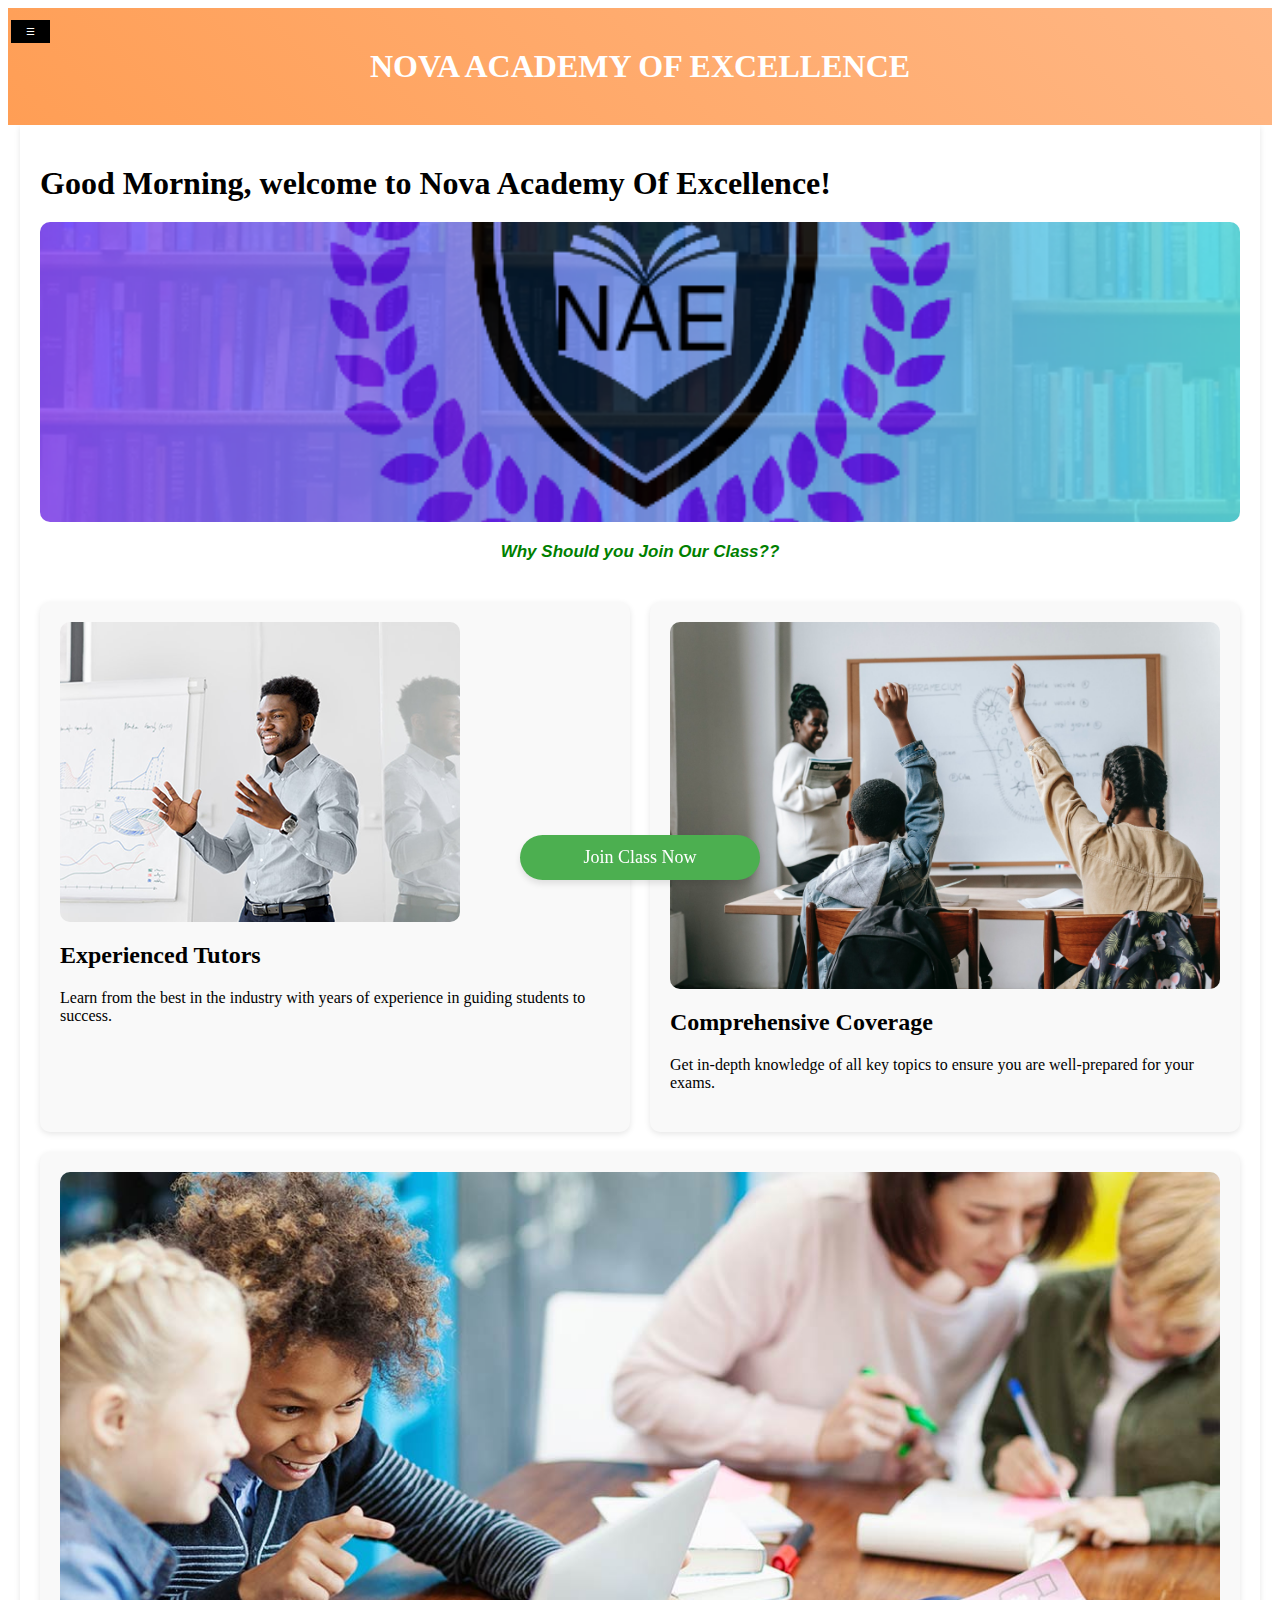
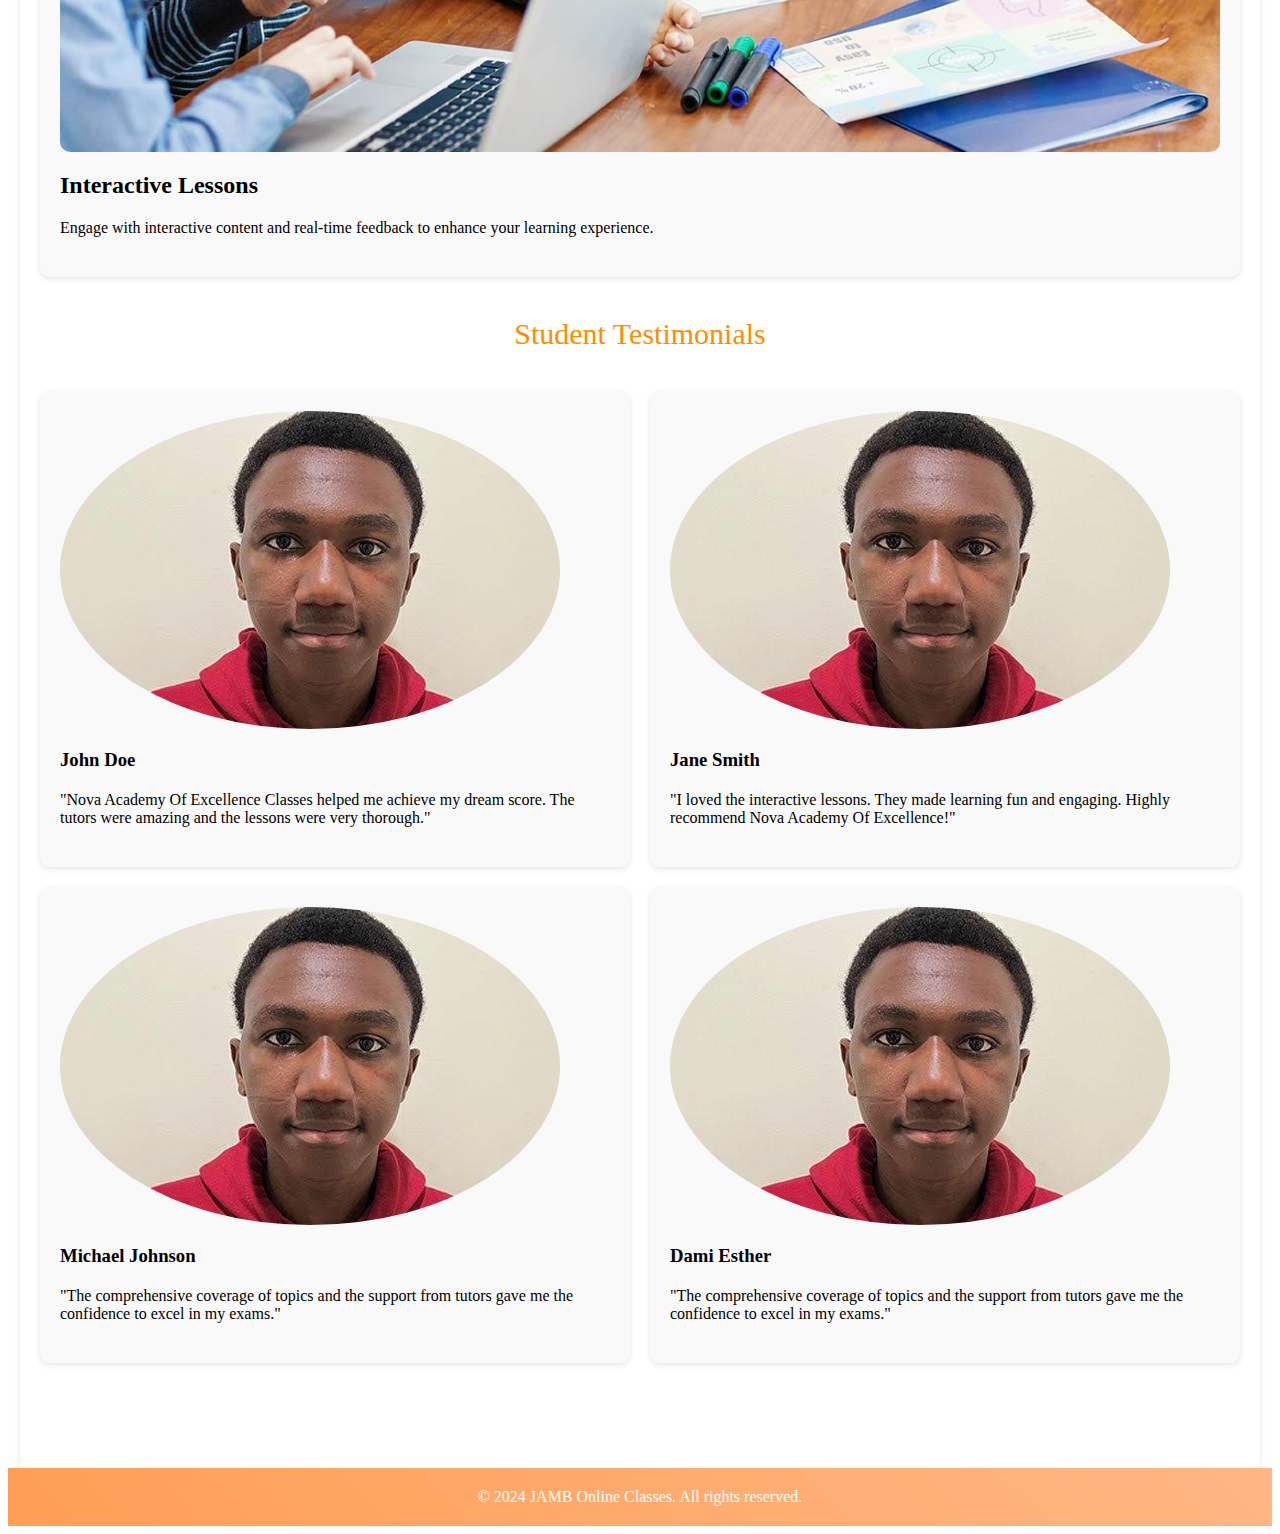
==== commit 90e12e40: "Update index.html" ====
--- a/index.html
+++ b/index.html
@@ -6,9 +6,11 @@
 	<meta name="viewport" content="width=device-width, initial-scale=1.0">
 	<title>JAMB Online Classes - Home</title>
 	<style>
+		<link rel="preconnect" href="https://fonts.googleapis.com">
+<link rel="preconnect" href="https://fonts.gstatic.com" crossorigin>
+<link href="https://fonts.googleapis.com/css2?family=Ubuntu:ital,wght@0,300;0,400;0,500;0,700;1,300;1,400;1,500;1,700&display=swap" rel="stylesheet">
 		/* Base Styles */
 		body {
-			font-family: Cambria, Cochin, Georgia, Times, 'Times New Roman', serif;
 			background-color: #f0f0f0;
 			margin: 0;
 			padding: 0;
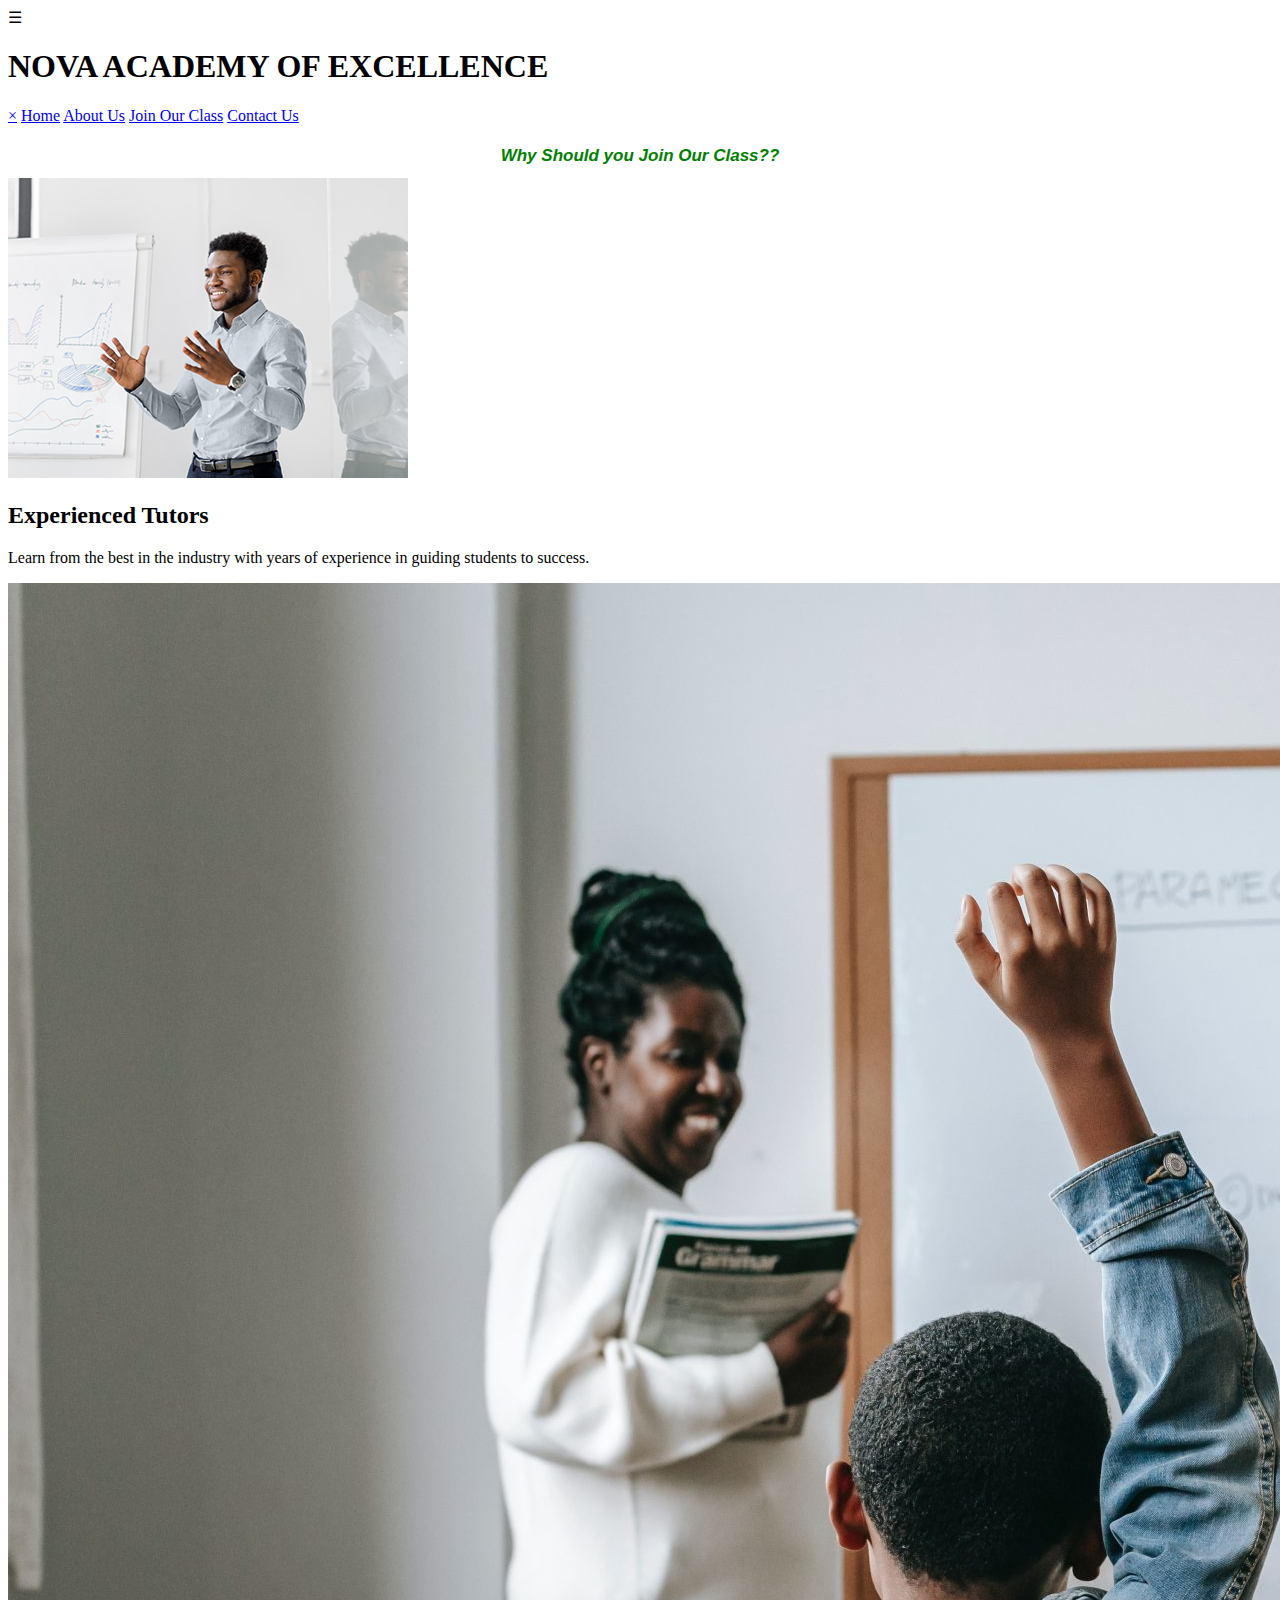
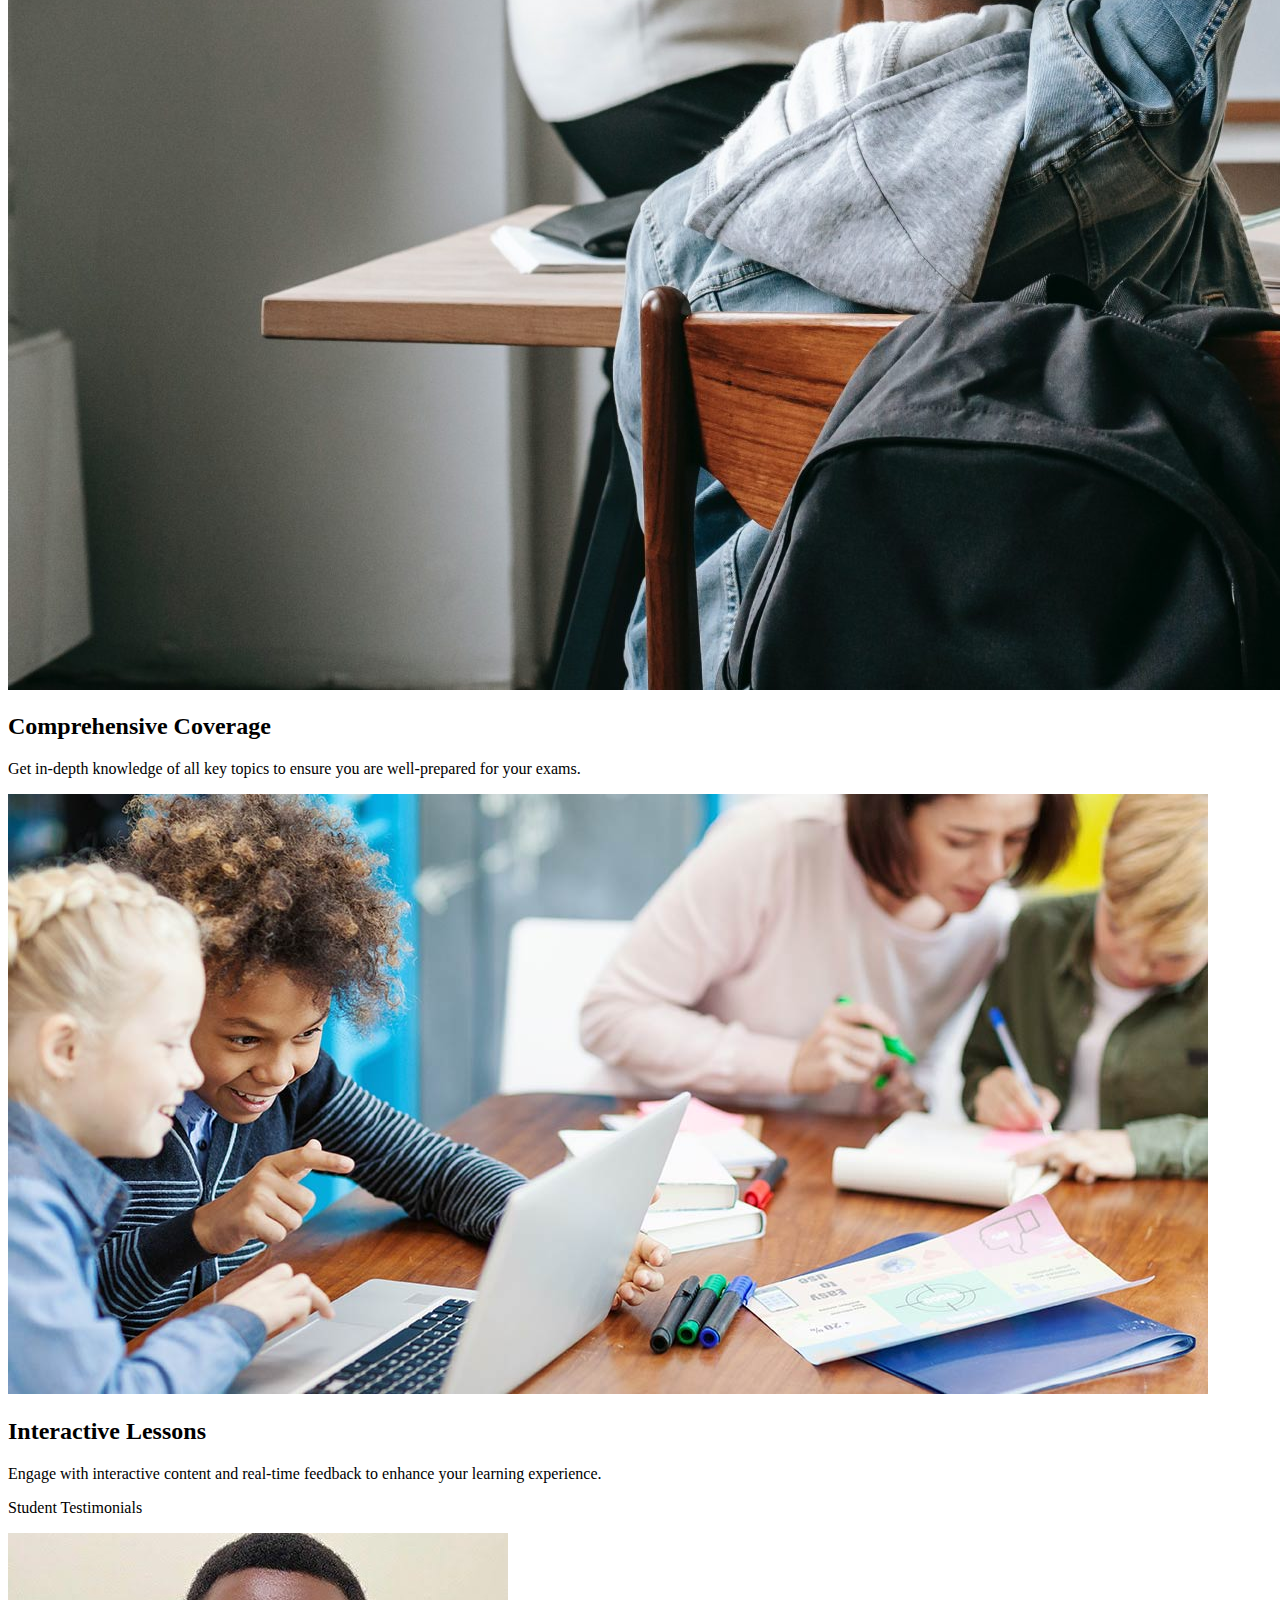
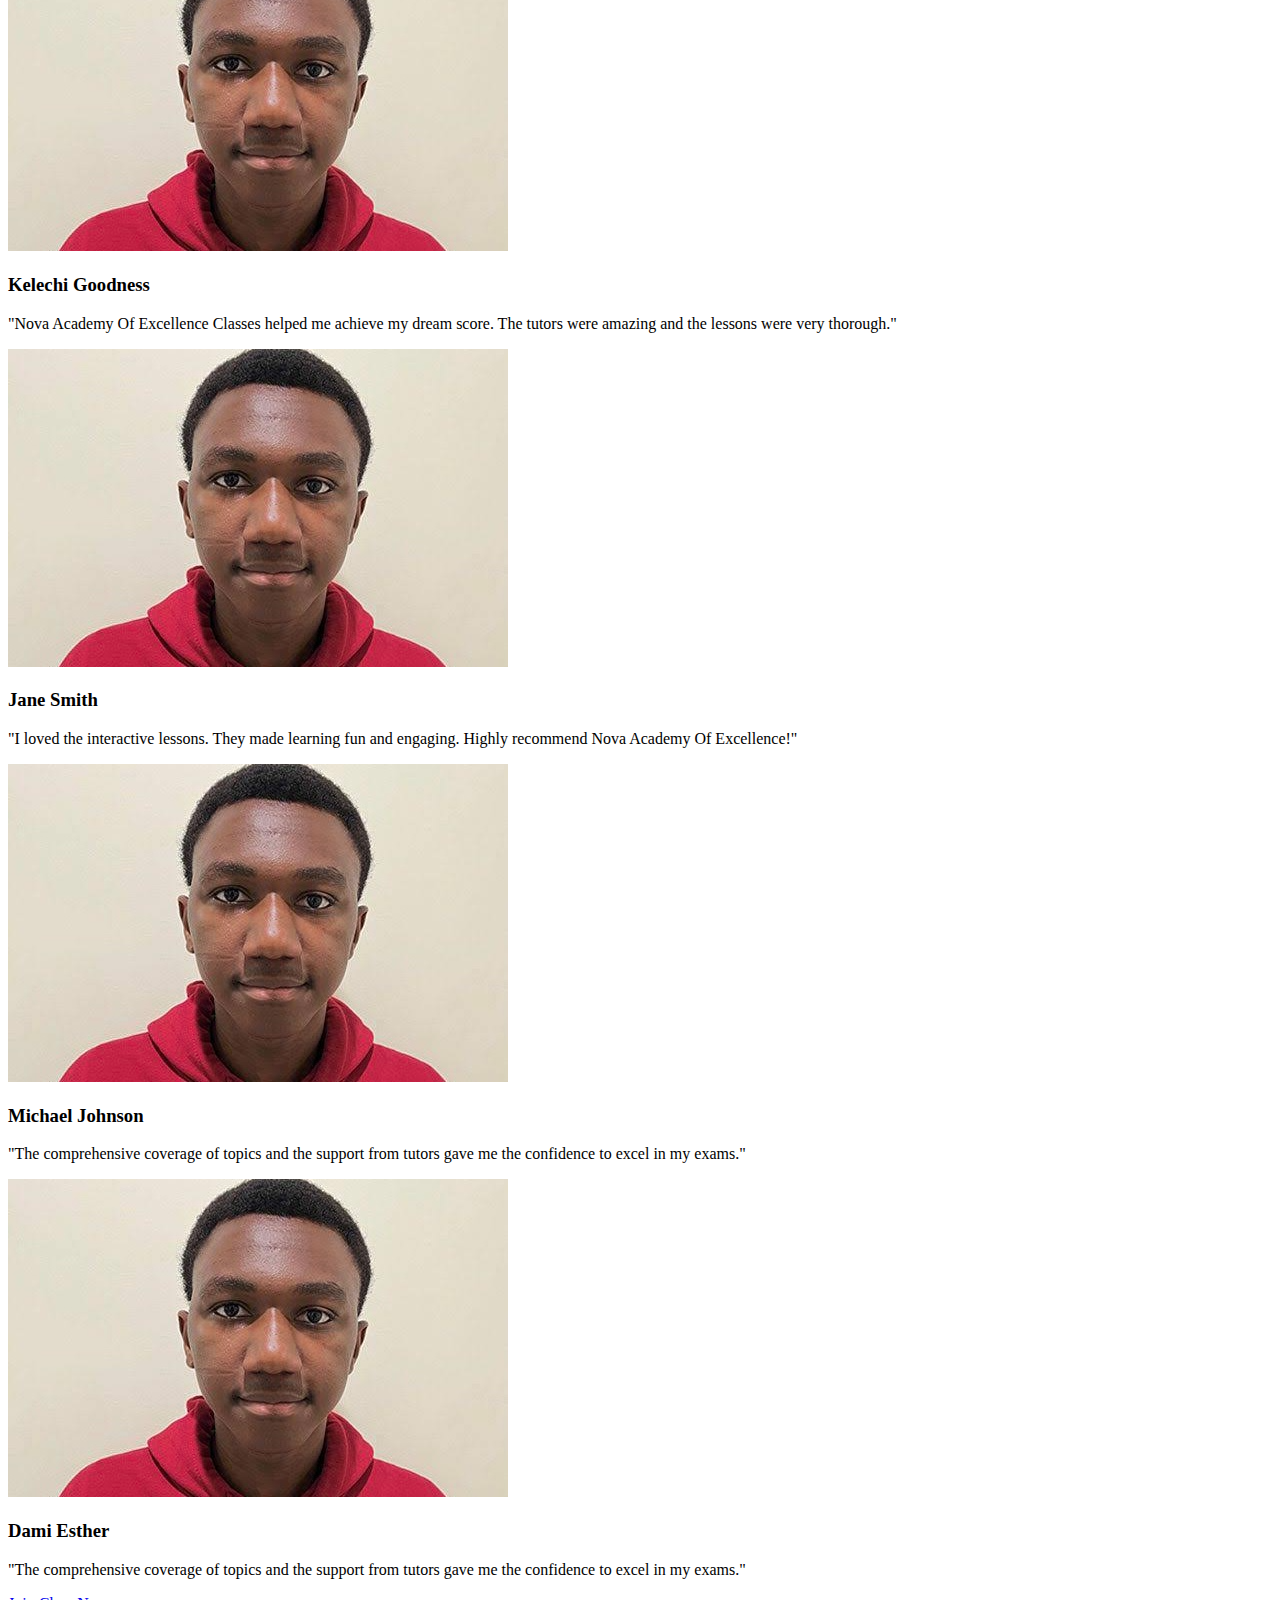
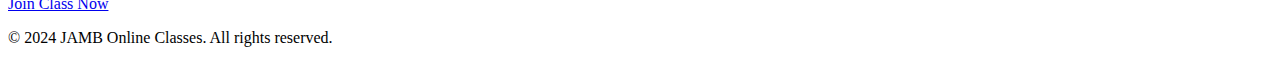
==== commit 0604f2d5: "Update index.html" ====
--- a/index.html
+++ b/index.html
@@ -1,295 +1,80 @@
 <!DOCTYPE html>
 <html lang="en">
+<head>
+    <meta charset="UTF-8">
+    <meta name="viewport" content="width=device-width, initial-scale=1.0">
+    <title>JAMB Online Classes - Home</title>
+    <link rel="stylesheet" href="styles.css">
+</head>
+<body>
+    <header>
+        <div class="openbtn" onclick="openNav()">☰</div>
+        <h1>NOVA ACADEMY OF EXCELLENCE</h1>
+    </header>
 
-<head>
-	<meta charset="UTF-8">
-	<meta name="viewport" content="width=device-width, initial-scale=1.0">
-	<title>JAMB Online Classes - Home</title>
-	<style>
-		<link rel="preconnect" href="https://fonts.googleapis.com">
-<link rel="preconnect" href="https://fonts.gstatic.com" crossorigin>
-<link href="https://fonts.googleapis.com/css2?family=Ubuntu:ital,wght@0,300;0,400;0,500;0,700;1,300;1,400;1,500;1,700&display=swap" rel="stylesheet">
-		/* Base Styles */
-		body {
-			background-color: #f0f0f0;
-			margin: 0;
-			padding: 0;
-			overflow-x: hidden;
-			/* Prevent horizontal scroll */
-		}
+    <div id="mySidebar" class="sidebar">
+        <a href="javascript:void(0)" class="closebtn" onclick="closeNav()">×</a>
+        <a href="index.html">Home</a>
+        <a href="about-us.html">About Us</a>
+        <a href="register.html">Join Our Class</a>
+        <a href="Contact_us.html">Contact Us</a>
+    </div>
 
-		header,
-		footer {
-			background: linear-gradient(45deg, #ff9e55, #ffb785);
-			color: #fff;
-			text-align: center;
-			padding: 20px 0;
-			position: relative;
-		}
+    <main>
+        <h1 id="greetingMessage"></h1>
+        <section class="banner"></section>
+        <h1 style="color: green; font-family: Arial; font-size: 17px; font-style: italic; text-align: center;">
+            Why Should you Join Our Class??
+        </h1>
+        <section class="features">
+            <div class="feature">
+                <img src="feature1.jpg" alt="Experienced Tutors">
+                <h2>Experienced Tutors</h2>
+                <p>Learn from the best in the industry with years of experience in guiding students to success.</p>
+            </div>
+            <div class="feature">
+                <img src="feature2.jpg" alt="Comprehensive Coverage">
+                <h2>Comprehensive Coverage</h2>
+                <p>Get in-depth knowledge of all key topics to ensure you are well-prepared for your exams.</p>
+            </div>
+            <div class="feature">
+                <img src="feature3.jpg" alt="Interactive Lessons">
+                <h2>Interactive Lessons</h2>
+                <p>Engage with interactive content and real-time feedback to enhance your learning experience.</p>
+            </div>
+        </section>
+        <div class="student-testimonials">
+            <p>Student Testimonials</p>
+        </div>
+        <section class="testimonial">
+            <div class="testimonial-item">
+                <img src="student1.jpg" alt="Student Testimonial">
+                <h3>Kelechi Goodness</h3>
+                <p>"Nova Academy Of Excellence Classes helped me achieve my dream score. The tutors were amazing and the lessons were very thorough."</p>
+            </div>
+            <div class="testimonial-item">
+                <img src="student2.jpg" alt="Student Testimonial">
+                <h3>Jane Smith</h3>
+                <p>"I loved the interactive lessons. They made learning fun and engaging. Highly recommend Nova Academy Of Excellence!"</p>
+            </div>
+            <div class="testimonial-item">
+                <img src="student3.jpg" alt="Student Testimonial">
+                <h3>Michael Johnson</h3>
+                <p>"The comprehensive coverage of topics and the support from tutors gave me the confidence to excel in my exams."</p>
+            </div>
+            <div class="testimonial-item">
+                <img src="student3.jpg" alt="Student Testimonial">
+                <h3>Dami Esther</h3>
+                <p>"The comprehensive coverage of topics and the support from tutors gave me the confidence to excel in my exams."</p>
+            </div>
+        </section>
+        <a href="register.html" class="join-button">Join Class Now</a>
+    </main>
 
-		nav a {
-			margin: 0 15px;
-			color: #fff;
-			text-decoration: none;
-			font-weight: bold;
-		}
+    <footer>
+        <p>© 2024 JAMB Online Classes. All rights reserved.</p>
+    </footer>
 
-		main {
-			max-width: 1200px;
-			margin: 0 auto;
-			padding: 20px;
-			background-color: #fff;
-			box-shadow: 0 2px 6px rgba(0, 0, 0, 0.1);
-		}
-
-		h1,
-		h2,
-		h3,
-		p {
-			margin: 20px 0;
-		}
-
-		.banner {
-			background: url('img.png') no-repeat center center/cover;
-			height: 300px;
-			border-radius: 10px;
-		}
-
-		.features,
-		.testimonial {
-			display: flex;
-			flex-wrap: wrap;
-			gap: 20px;
-			margin: 40px 0;
-		}
-
-		.feature,
-		.testimonial-item {
-			flex: 1 1 calc(33% - 40px);
-			background-color: #f9f9f9;
-			padding: 20px;
-			border-radius: 10px;
-			box-shadow: 0 2px 6px rgba(0, 0, 0, 0.1);
-		}
-
-		.feature img,
-		.testimonial-item img {
-			max-width: 100%;
-			border-radius: 10px;
-			display: block;
-		}
-		.testimonial-item img {
-			max-width: 100%;
-			border-radius: 50%;
-			margin-bottom: 10px;
-		}
-
-		footer p {
-			margin: 0;
-		}
-
-		@media (max-width: 768px) {
-
-			.features,
-			.testimonial {
-				flex-direction: column;
-			}
-
-			.feature,
-			.testimonial-item {
-				flex: 1 1 100%;
-			}
-		}
-		/* Button Styles */
-.join-button {
-    display: block;
-    width: 200px;
-    padding: 12px 20px;
-    background-color: #4CAF50; /* Green background */
-    color: white;
-    text-align: center;
-    text-decoration: none;
-    font-size: 18px;
-    border-radius: 30px;
-    position: sticky ;
-    bottom: 20px;
-    left: calc(50% - 120px); /* Center horizontally */
-    z-index: 1000; /* Ensure it's above other content */
-    box-shadow: 0 4px 6px rgba(0, 0, 0, 0.1);
-    transition: transform 0.3s ease-in-out;
-    animation: animate 1s infinite linear ;
-}
- @keyframes animate{
- 	50%{transform: scale(0.96);
- 	}
- } 
-
-.join-button:hover {
-    background-color: #45a049; /* Darker green on hover */
-    transform: translateY(-5px); /* Move up slightly on hover */
-}
-
-		/* Sidebar Styles */
-		.sidebar {
-			height: 100%;
-			width: 250px;
-			position: fixed;
-			top: 0;
-			left: -250px;
-			background: linear-gradient(green, blue);
-			/* Changed to a vibrant color */
-			overflow-x: hidden;
-			transition: 0.5s;
-			padding-top: 60px;
-		}
-
-		.sidebar a {
-			padding: 10px 15px;
-			text-decoration: none;
-			font-size: 18px;
-			color: #fff;
-			display: block;
-			transition: 0.3s;
-		}
-
-		.sidebar a:active {
-			background-color: #32a852;
-			/* Green color on hover */
-		}
-
-		.sidebar .closebtn {
-			position: absolute;
-			top: 0;
-			right: 25px;
-			font-size: 36px;
-		}
-
-		.openbtn {
-			font-size: 10px;
-			cursor: pointer;
-			background-color: #000000;
-			color: white;
-			padding: 6px 15px;
-			border: none;
-			position: absolute;
-			left: 3px;
-			top: 12.0px;
-		}
-
-		.openbtn:hover {
-			background-color: #444;
-		}
-		.student-testimonials{
-			font-family: Georgia, 'Times New Roman', Times, serif;
-			color: darkorange;
-			text-align: center ;
-			font-size: 30px ;
-		}
-	</style>
-</head>
-
-<body>
-	<header>
-		<div class="openbtn" onclick="openNav()">☰</div>
-		<h1>NOVA ACADEMY OF EXCELLENCE</h1>
-
-	</header>
-
-	<div id="mySidebar" class="sidebar">
-		<a href="javascript:void(0)" class="closebtn" onclick="closeNav()">×</a>
-		<a href="index.html">Home</a>
-		<a href="about-us.html">About Us</a>
-		<a href="register.html">Join Our Class</a>
-		<a href="Contact_us.html">Contact Us</a>
-	</div>
-
-	<main>
-		<h1 id="greetingMessage"></h1>
-		<section class="banner"></section>
-		<h1 style="color: green; font-family: Arial; font-size: 17px; font-style: italic; text-align: center;">Why Should you Join Our Class??</h1>
-		<section class="features">
-			<div class="feature">
-				<img src="feature1.jpg" alt="Experienced Tutors">
-				<h2>Experienced Tutors</h2>
-				<p>Learn from the best in the industry with years of experience in guiding students to success.</p>
-			</div>
-			<div class="feature">
-				<img src="feature2.jpg" alt="Comprehensive Coverage">
-				<h2>Comprehensive Coverage</h2>
-				<p>Get in-depth knowledge of all key topics to ensure you are well-prepared for your exams.</p>
-			</div>
-			<div class="feature">
-				<img src="feature3.jpg" alt="Interactive Lessons">
-				<h2>Interactive Lessons</h2>
-				<p>Engage with interactive content and real-time feedback to enhance your learning experience.</p>
-			</div>
-		</section>
-						<div class="student-testimonials">
-							<p>Student Testimonials</p>
-						</div>
-		<section class="testimonial">
-			<div class="testimonial-item">
-				<img src="student1.jpg" alt="Student Testimonial">
-				<h3>John Doe</h3>
-				<p>"Nova Academy Of Excellence Classes helped me achieve my dream score. The tutors were amazing and the lessons were very thorough."</p>
-			</div>
-			<div class="testimonial-item">
-				<img src="student2.jpg" alt="Student Testimonial">
-				<h3>Jane Smith</h3>
-				<p>"I loved the interactive lessons. They made learning fun and engaging. Highly recommend Nova Academy Of Excellence!"</p>
-			</div>
-			<div class="testimonial-item">
-				<img src="student3.jpg" alt="Student Testimonial">
-				<h3>Michael Johnson</h3>
-				<p>"The comprehensive coverage of topics and the support from tutors gave me the confidence to excel in my exams."</p>
-			</div>
-						<div class="testimonial-item">
-				<img src="student3.jpg" alt="Student Testimonial">
-				<h3>Dami Esther</h3>
-				<p>"The comprehensive coverage of topics and the support from tutors gave me the confidence to excel in my exams."</p>
-			</div>
-		</section>
-		<!-- Jiggling Button -->
-        <a href="register.html" class="join-button">Join Class Now</a>
-	</main>
-
-	<footer>
-		<p>© 2024 JAMB Online Classes. All rights reserved.</p>
-	</footer>
-
-	<script>
-		function openNav() {
-			document.getElementById("mySidebar").style.left = "0";
-		}
-
-		function closeNav() {
-			document.getElementById("mySidebar").style.left = "-250px";
-		}
-
-		function updateGreeting() {
-			const now = new Date();
-			const hours = now.getHours();
-			const greetingMessage = document.getElementById('greetingMessage');
-
-			if (hours < 12) {
-				greetingMessage.textContent = 'Good Morning, welcome to Nova Academy Of Excellence!';
-			} else if (hours < 18) {
-				greetingMessage.textContent = 'Good Afternoon, welcome to Nova Academy Of Excellence!';
-			} else {
-				greetingMessage.textContent = 'Good Evening, welcome to Nova Academy Of Excellence!';
-			}
-
-			// Change color every 4 seconds
-			const colors = ['red', 'blue', 'green', 'purple', 'orange', 'cyan'];
-			let colorIndex = 0;
-			setInterval(() => {
-				greetingMessage.style.color = colors[colorIndex];
-				colorIndex = (colorIndex + 1) % colors.length;
-			}, 2500);
-		}
-
-		document.addEventListener('DOMContentLoaded', updateGreeting);
-	</script>
+    <script src="scripts.js"></script>
 </body>
-
-</html>
+	</html>
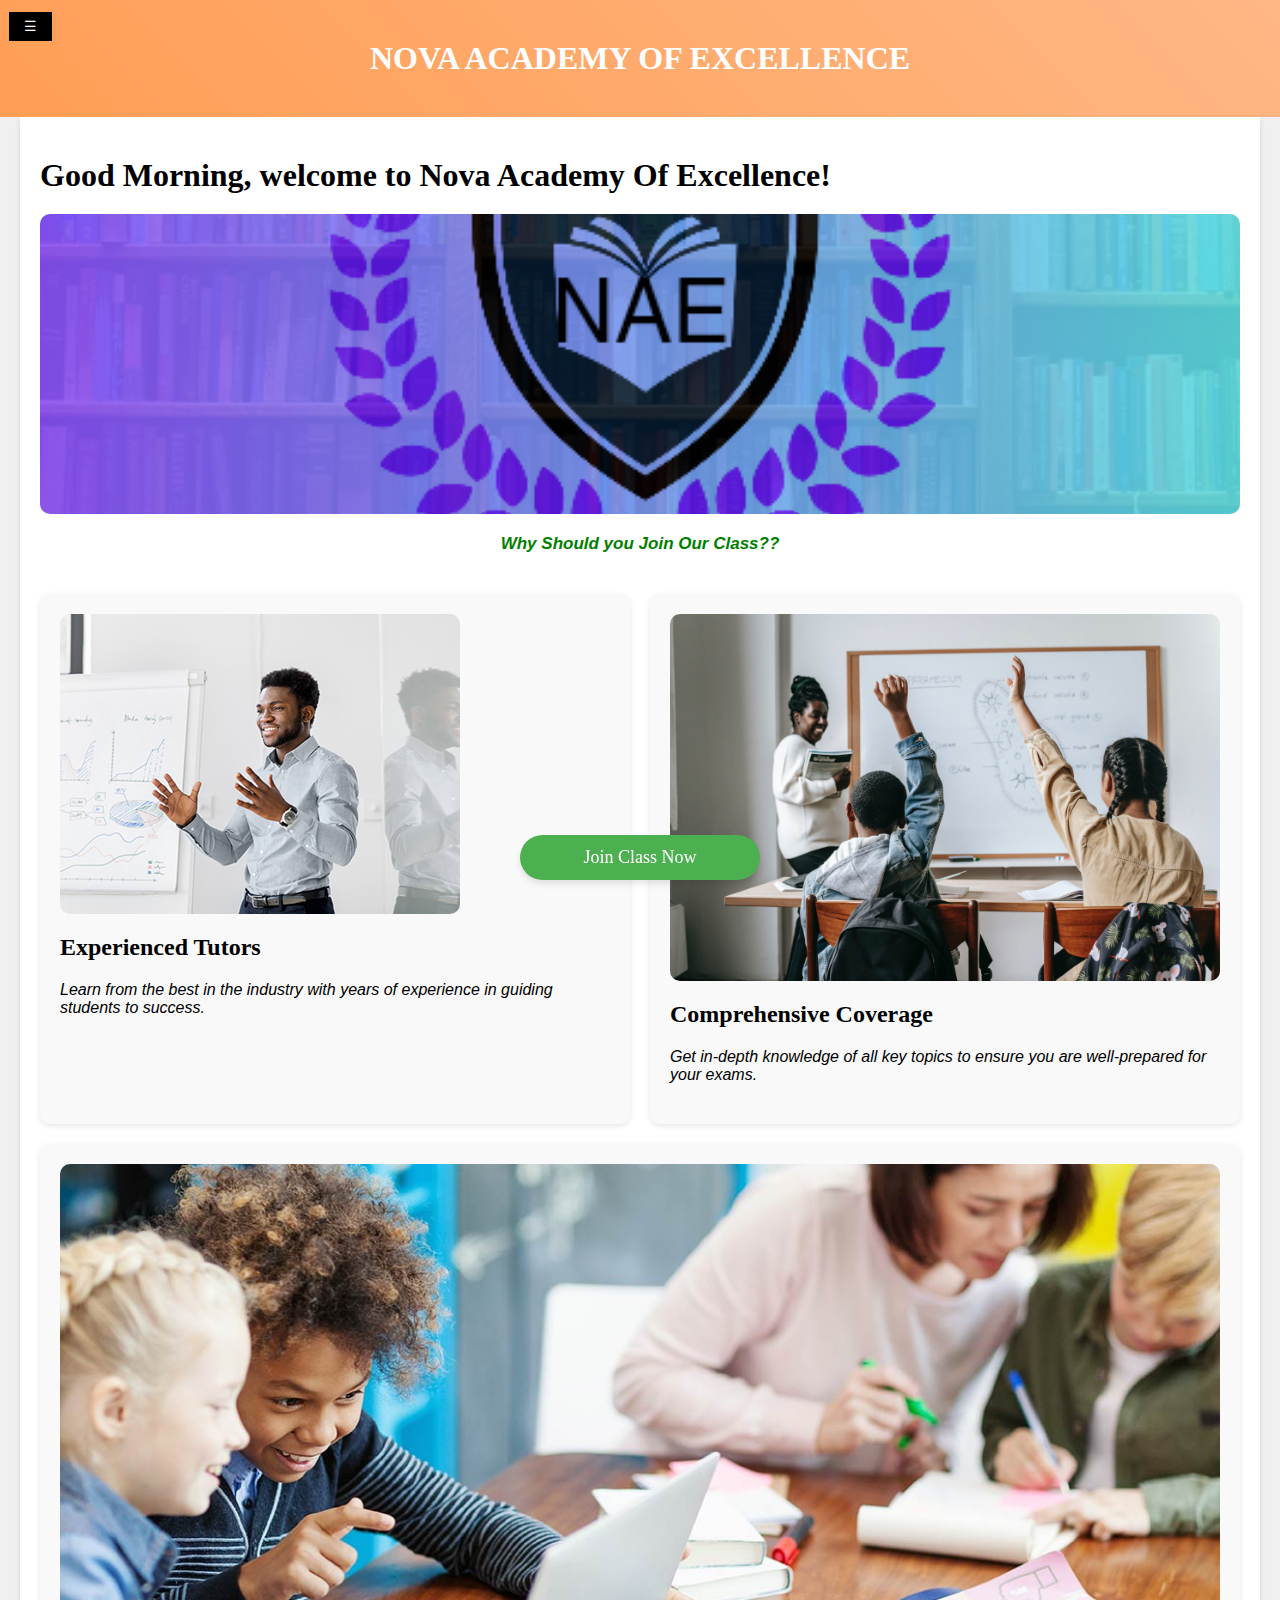
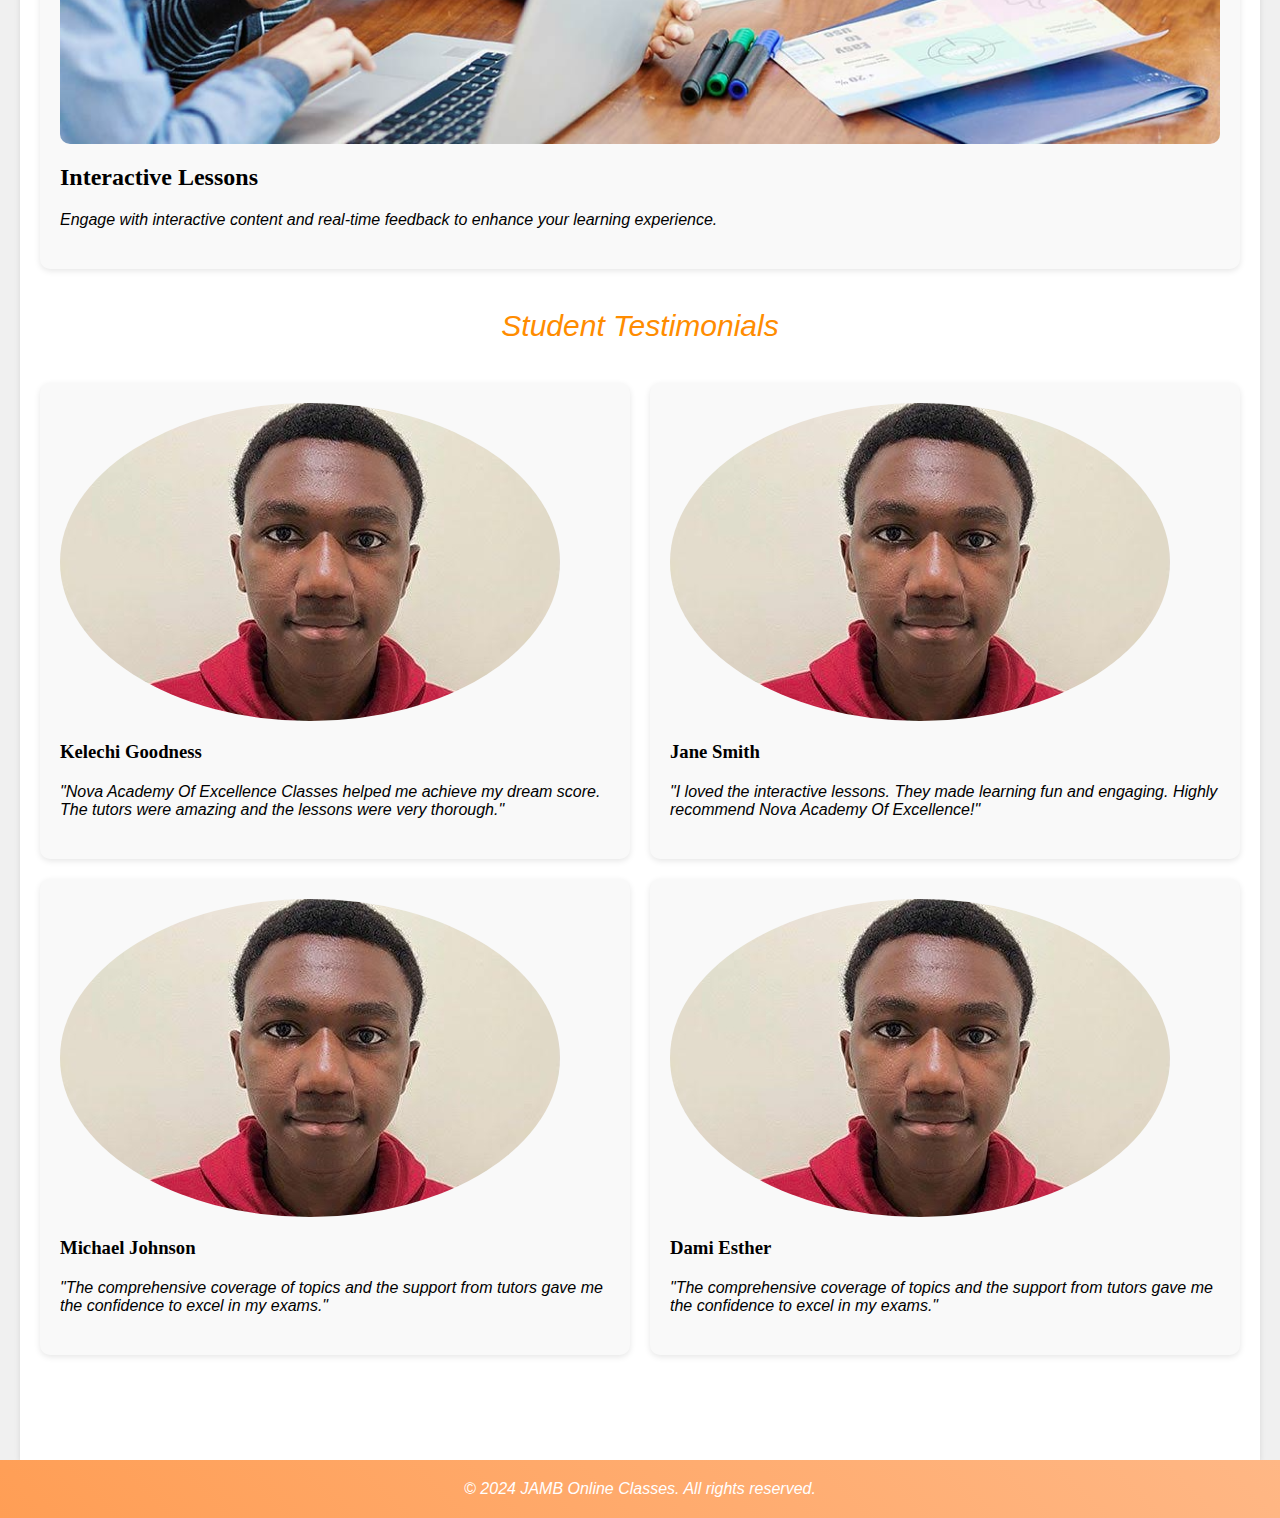
==== commit fb7bf165: "Update index.html" ====
--- a/index.html
+++ b/index.html
@@ -1,80 +1,84 @@
 <!DOCTYPE html>
 <html lang="en">
+
 <head>
-    <meta charset="UTF-8">
-    <meta name="viewport" content="width=device-width, initial-scale=1.0">
-    <title>JAMB Online Classes - Home</title>
-    <link rel="stylesheet" href="styles.css">
+	<meta charset="UTF-8">
+	<meta name="viewport" content="width=device-width, initial-scale=1.0">
+	<title>JAMB Online Classes - Home</title>
+	<link rel="stylesheet" href="styles.css">
 </head>
+
 <body>
-    <header>
-        <div class="openbtn" onclick="openNav()">☰</div>
-        <h1>NOVA ACADEMY OF EXCELLENCE</h1>
-    </header>
+	<header>
+		<div class="openbtn" onclick="openNav()">☰</div>
+		<h1>NOVA ACADEMY OF EXCELLENCE</h1>
+	</header>
 
-    <div id="mySidebar" class="sidebar">
-        <a href="javascript:void(0)" class="closebtn" onclick="closeNav()">×</a>
-        <a href="index.html">Home</a>
-        <a href="about-us.html">About Us</a>
-        <a href="register.html">Join Our Class</a>
-        <a href="Contact_us.html">Contact Us</a>
-    </div>
+	<div id="mySidebar" class="sidebar">
+		<a href="javascript:void(0)" class="closebtn" onclick="closeNav()">×</a>
+		<a href="index.html">Home</a>
+		<a href="about-us.html">About Us</a>
+		<a href="register.html">Join Our Class</a>
+		<a href="Contact_us.html">Contact Us</a>
+		<a href="bot.html">Ask Bot Questions</a>
+	</div>
 
-    <main>
-        <h1 id="greetingMessage"></h1>
-        <section class="banner"></section>
-        <h1 style="color: green; font-family: Arial; font-size: 17px; font-style: italic; text-align: center;">
-            Why Should you Join Our Class??
-        </h1>
-        <section class="features">
-            <div class="feature">
-                <img src="feature1.jpg" alt="Experienced Tutors">
-                <h2>Experienced Tutors</h2>
-                <p>Learn from the best in the industry with years of experience in guiding students to success.</p>
-            </div>
-            <div class="feature">
-                <img src="feature2.jpg" alt="Comprehensive Coverage">
-                <h2>Comprehensive Coverage</h2>
-                <p>Get in-depth knowledge of all key topics to ensure you are well-prepared for your exams.</p>
-            </div>
-            <div class="feature">
-                <img src="feature3.jpg" alt="Interactive Lessons">
-                <h2>Interactive Lessons</h2>
-                <p>Engage with interactive content and real-time feedback to enhance your learning experience.</p>
-            </div>
-        </section>
-        <div class="student-testimonials">
-            <p>Student Testimonials</p>
-        </div>
-        <section class="testimonial">
-            <div class="testimonial-item">
-                <img src="student1.jpg" alt="Student Testimonial">
-                <h3>Kelechi Goodness</h3>
-                <p>"Nova Academy Of Excellence Classes helped me achieve my dream score. The tutors were amazing and the lessons were very thorough."</p>
-            </div>
-            <div class="testimonial-item">
-                <img src="student2.jpg" alt="Student Testimonial">
-                <h3>Jane Smith</h3>
-                <p>"I loved the interactive lessons. They made learning fun and engaging. Highly recommend Nova Academy Of Excellence!"</p>
-            </div>
-            <div class="testimonial-item">
-                <img src="student3.jpg" alt="Student Testimonial">
-                <h3>Michael Johnson</h3>
-                <p>"The comprehensive coverage of topics and the support from tutors gave me the confidence to excel in my exams."</p>
-            </div>
-            <div class="testimonial-item">
-                <img src="student3.jpg" alt="Student Testimonial">
-                <h3>Dami Esther</h3>
-                <p>"The comprehensive coverage of topics and the support from tutors gave me the confidence to excel in my exams."</p>
-            </div>
-        </section>
-        <a href="register.html" class="join-button">Join Class Now</a>
-    </main>
+	<main>
+		<h1 id="greetingMessage"></h1>
+		<section class="banner"></section>
+		<h1 style="color: green; font-family: Arial; font-size: 17px; font-style: italic; text-align: center;">
+			Why Should you Join Our Class??
+		</h1>
+		<section class="features">
+			<div class="feature">
+				<img src="feature1.jpg" alt="Experienced Tutors">
+				<h2>Experienced Tutors</h2>
+				<p>Learn from the best in the industry with years of experience in guiding students to success.</p>
+			</div>
+			<div class="feature">
+				<img src="feature2.jpg" alt="Comprehensive Coverage">
+				<h2>Comprehensive Coverage</h2>
+				<p>Get in-depth knowledge of all key topics to ensure you are well-prepared for your exams.</p>
+			</div>
+			<div class="feature">
+				<img src="feature3.jpg" alt="Interactive Lessons">
+				<h2>Interactive Lessons</h2>
+				<p>Engage with interactive content and real-time feedback to enhance your learning experience.</p>
+			</div>
+		</section>
+		<div class="student-testimonials">
+			<p>Student Testimonials</p>
+		</div>
+		<section class="testimonial">
+			<div class="testimonial-item">
+				<img src="student1.jpg" alt="Student Testimonial">
+				<h3>Kelechi Goodness</h3>
+				<p>"Nova Academy Of Excellence Classes helped me achieve my dream score. The tutors were amazing and the lessons were very thorough."</p>
+			</div>
+			<div class="testimonial-item">
+				<img src="student2.jpg" alt="Student Testimonial">
+				<h3>Jane Smith</h3>
+				<p>"I loved the interactive lessons. They made learning fun and engaging. Highly recommend Nova Academy Of Excellence!"</p>
+			</div>
+			<div class="testimonial-item">
+				<img src="student3.jpg" alt="Student Testimonial">
+				<h3>Michael Johnson</h3>
+				<p>"The comprehensive coverage of topics and the support from tutors gave me the confidence to excel in my exams."</p>
+			</div>
+			<div class="testimonial-item">
+				<img src="student3.jpg" alt="Student Testimonial">
+				<h3>Dami Esther</h3>
+				<p>"The comprehensive coverage of topics and the support from tutors gave me the confidence to excel in my exams."</p>
+			</div>
+		</section>
+		<a href="register.html" class="join-button">Join Class Now</a>
+	</main>
 
-    <footer>
-        <p>© 2024 JAMB Online Classes. All rights reserved.</p>
-    </footer>
+	<footer>
+		<p>© 2024 JAMB Online Classes. All rights reserved.</p>
+	</footer>
 
-    <script src="scripts.js"></script>
+	<script src="scripts.js"></script>
 </body>
-	</html>
+
+					</html>
--- a/styles.css
+++ b/styles.css
@@ -0,0 +1,179 @@
+/* Base Styles */
+/* Import Google Fonts */
+@import url('https://fonts.googleapis.com/css2?family=Playwrite+HU:wght@100..400&display=swap');
+p {
+    font-family: "Ubuntu", sans-serif;
+    font-weight: 300;
+    font-style: italic;
+}
+
+body {
+    background-color: #f0f0f0;
+    margin: 0;
+    padding: 0;
+    overflow-x: hidden;
+    /* Prevent horizontal scroll */
+}
+
+header, footer {
+    background: linear-gradient(45deg, #ff9e55, #ffb785);
+    color: #fff;
+    text-align: center;
+    padding: 20px 0;
+    position: relative;
+}
+
+nav a {
+    margin: 0 15px;
+    color: #fff;
+    text-decoration: none;
+    font-weight: bold;
+}
+
+main {
+    max-width: 1200px;
+    margin: 0 auto;
+    padding: 20px;
+    background-color: #fff;
+    box-shadow: 0 2px 6px rgba(0, 0, 0, 0.1);
+}
+
+h1, h2, h3, p {
+    margin: 20px 0;
+}
+
+.banner {
+    background: url('img.png') no-repeat center center/cover;
+    height: 300px;
+    border-radius: 10px;
+}
+
+.features, .testimonial {
+    display: flex;
+    flex-wrap: wrap;
+    gap: 20px;
+    margin: 40px 0;
+}
+
+.feature, .testimonial-item {
+    flex: 1 1 calc(33% - 40px);
+    background-color: #f9f9f9;
+    padding: 20px;
+    border-radius: 10px;
+    box-shadow: 0 2px 6px rgba(0, 0, 0, 0.1);
+}
+
+.feature img, .testimonial-item img {
+    max-width: 100%;
+    border-radius: 10px;
+    display: block;
+}
+
+.testimonial-item img {
+    max-width: 100%;
+    border-radius: 50%;
+    margin-bottom: 10px;
+}
+
+footer p {
+    margin: 0;
+}
+
+@media (max-width: 768px) {
+    .features, .testimonial {
+        flex-direction: column;
+    }
+
+    .feature, .testimonial-item {
+        flex: 1 1 100%;
+    }
+}
+
+/* Button Styles */
+.join-button {
+    display: block;
+    width: 200px;
+    padding: 12px 20px;
+    background-color: #4CAF50; /* Green background */
+    color: white;
+    text-align: center;
+    text-decoration: none;
+    font-size: 18px;
+    border-radius: 30px;
+    position: sticky;
+    bottom: 20px;
+    left: calc(50% - 120px); /* Center horizontally */
+    z-index: 1000; /* Ensure it's above other content */
+    box-shadow: 0 4px 6px rgba(0, 0, 0, 0.1);
+    transition: transform 0.3s ease-in-out;
+    animation: animate 1s infinite linear;
+}
+
+@keyframes animate {
+    50% {
+        transform: scale(0.96);
+    }
+}
+
+.join-button:hover {
+    background-color: #45a049; /* Darker green on hover */
+    transform: translateY(-5px); /* Move up slightly on hover */
+}
+
+/* Sidebar Styles */
+.sidebar {
+    height: 100%;
+    width: 250px;
+    position: fixed;
+    top: 0;
+    left: -250px;
+    background: linear-gradient(green, blue);
+    /* Changed to a vibrant color */
+    overflow-x: hidden;
+    transition: 0.5s;
+    padding-top: 60px;
+}
+
+.sidebar a {
+    padding: 10px 15px;
+    text-decoration: none;
+    font-size: 18px;
+    color: #fff;
+    display: block;
+    transition: 0.3s;
+}
+
+.sidebar a:active {
+    background-color: #32a852;
+    /* Green color on hover */
+}
+
+.sidebar .closebtn {
+    position: absolute;
+    top: 0;
+    right: 25px;
+    font-size: 36px;
+}
+
+.openbtn {
+    font-size: 14.0px;
+    cursor: pointer;
+    background-color: #000000;
+    color: white;
+    padding: 6px 15px;
+    border: none;
+    position: fixed;
+    left: 9px;
+    top: 12.0px;
+}
+
+.openbtn:hover {
+    background-color: #444;
+}
+
+.student-testimonials {
+    font-family: Georgia, 'Times New Roman', Times, serif;
+    color: darkorange;
+    text-align: center;
+    font-size: 30px;
+}
